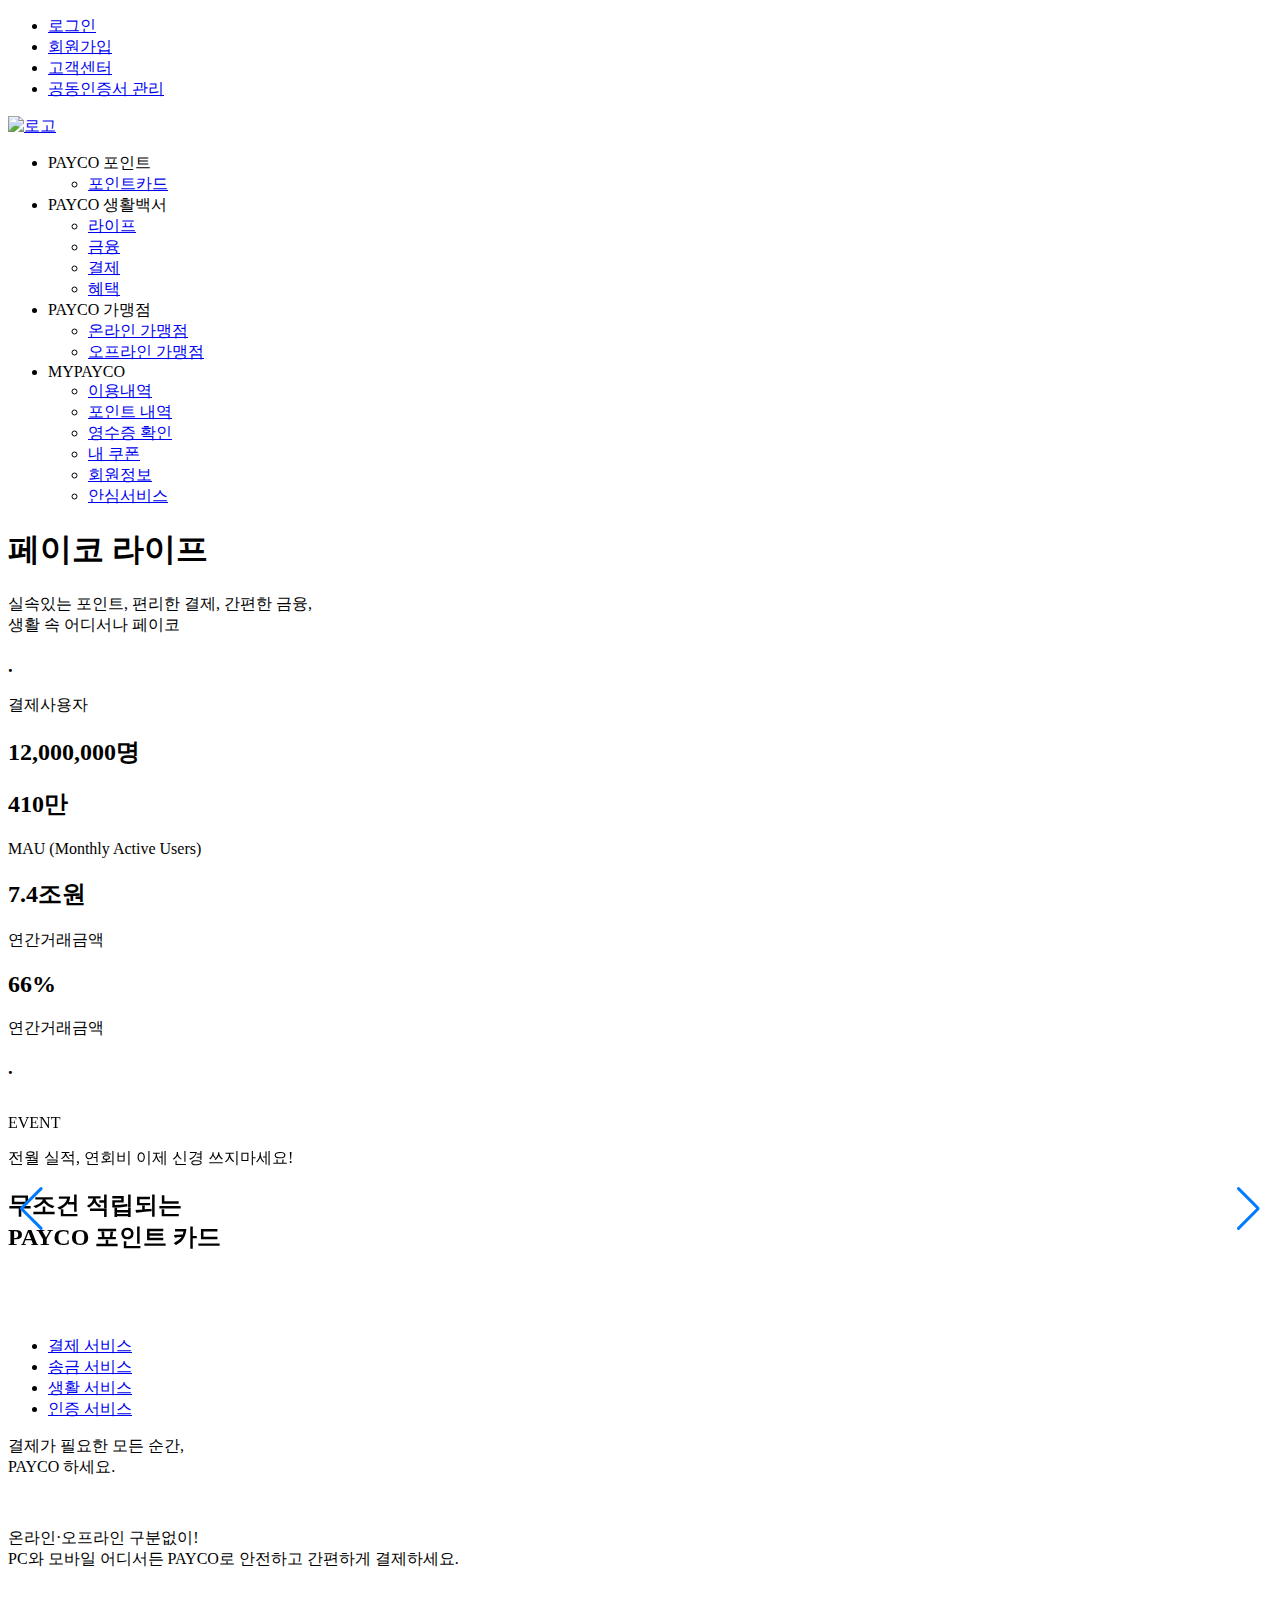
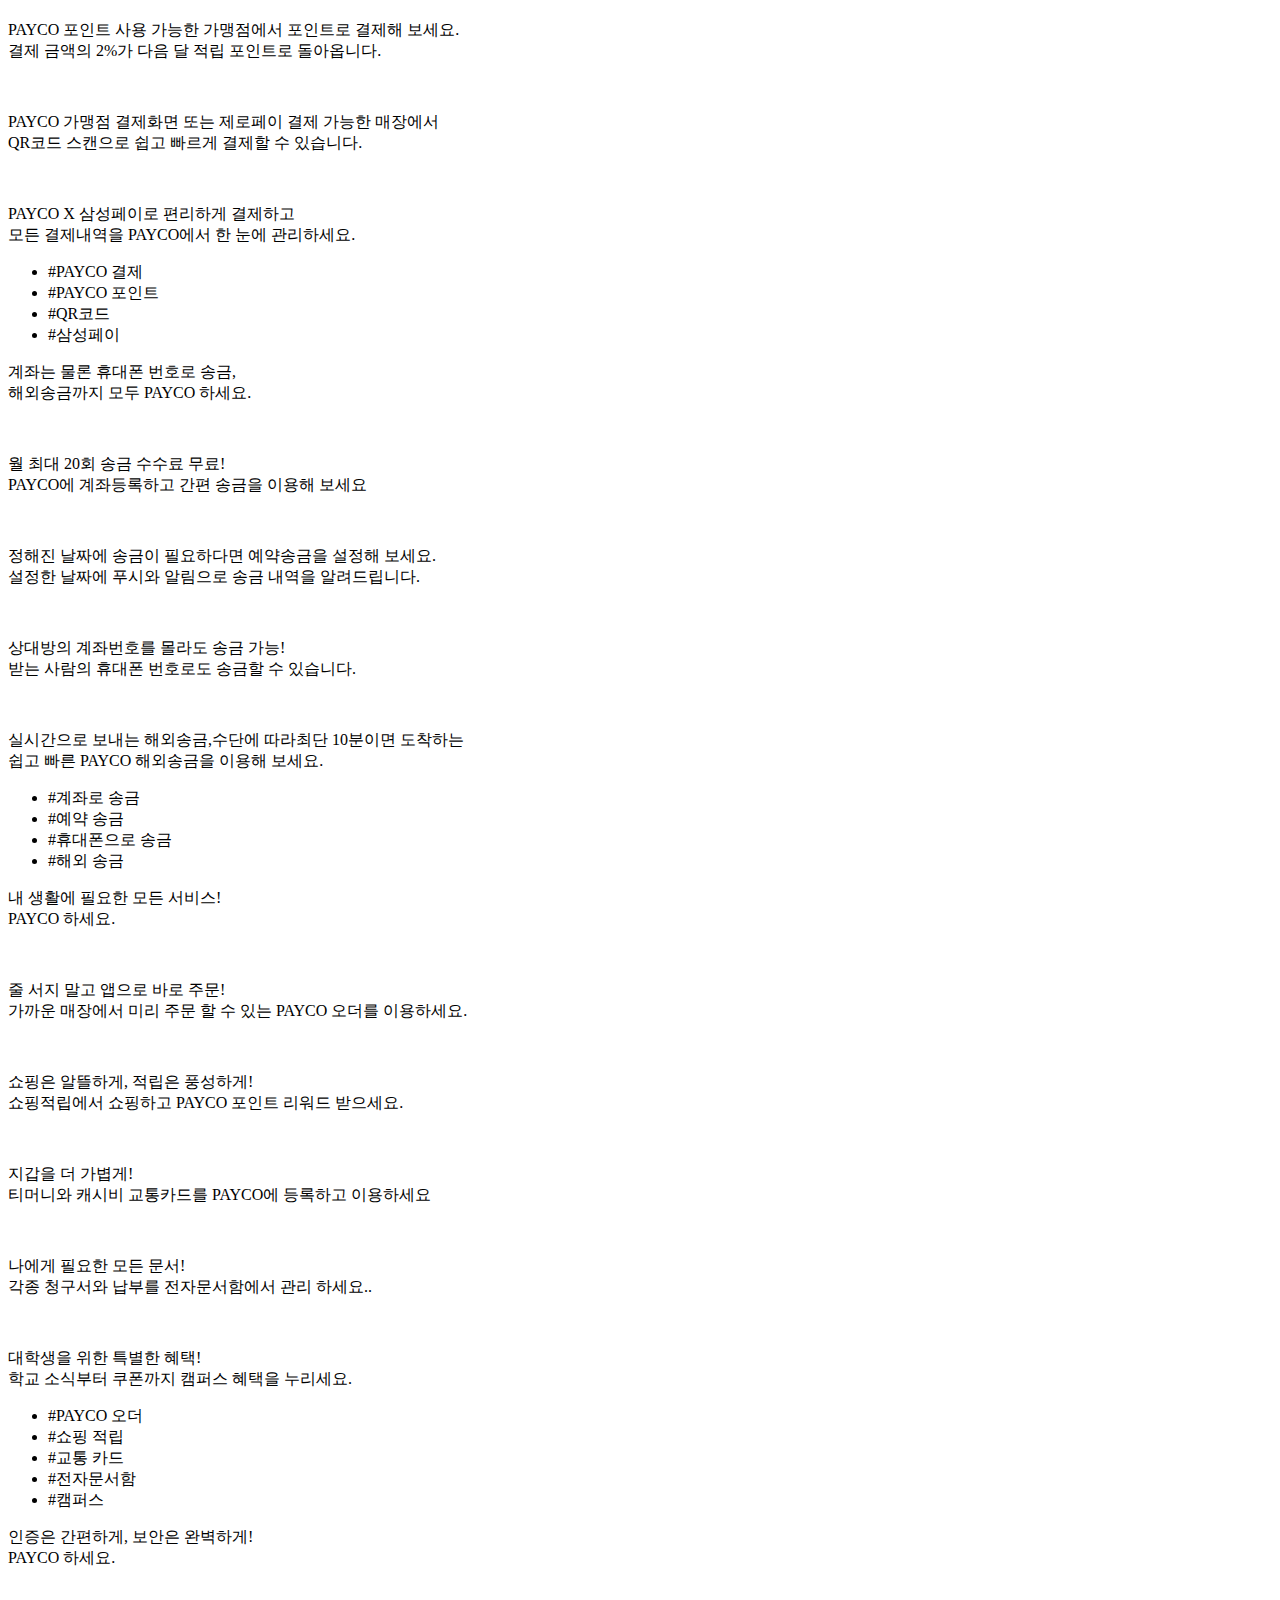
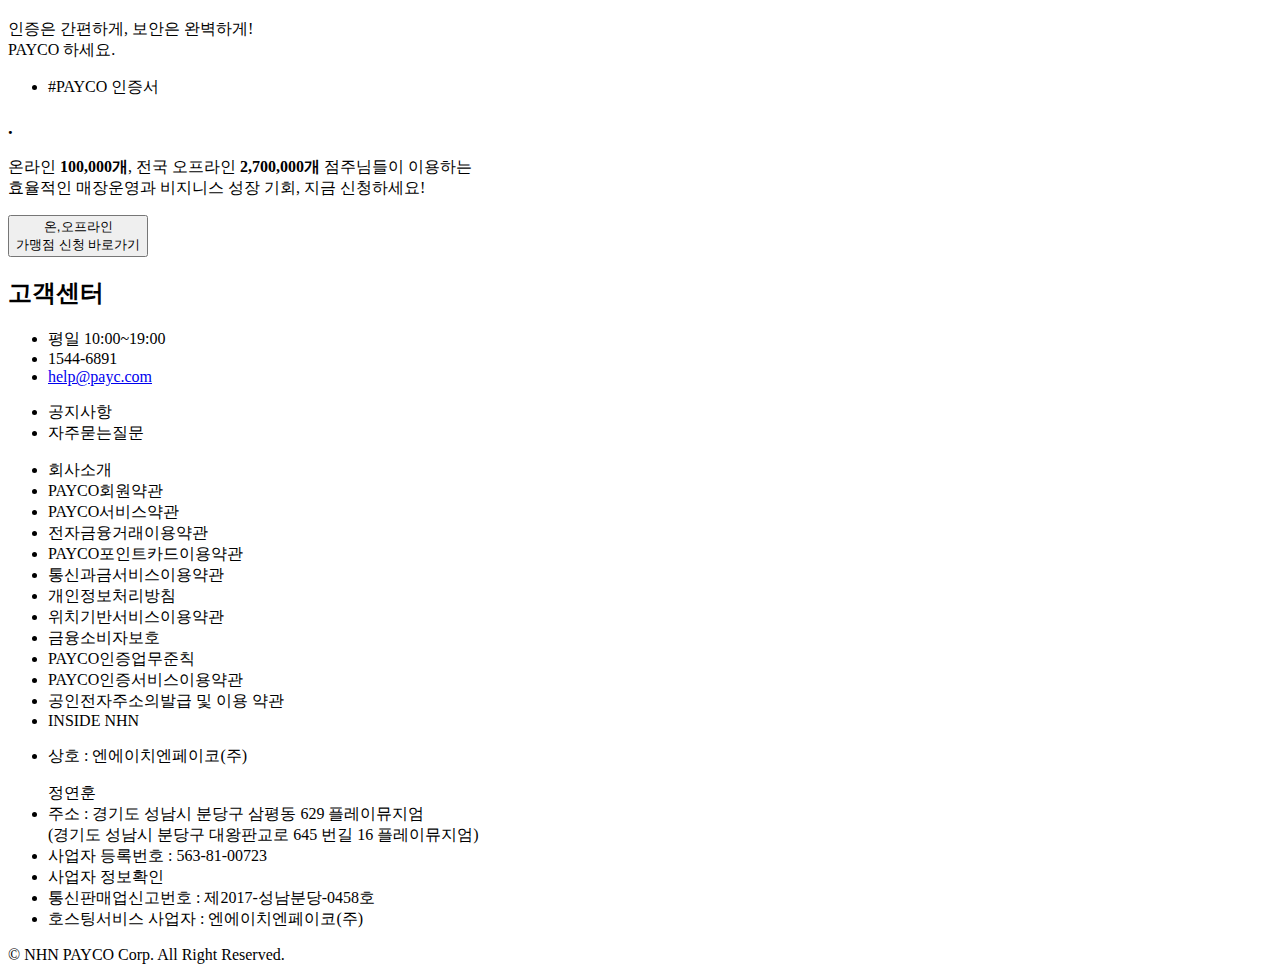
==== index.html @ c2a8f5f1 "연결 링크 추가" ====
<!DOCTYPE html>
<html lang="ko">

<head>
    <meta charset="UTF-8">
    <meta http-equiv="X-UA-Compatible" content="IE=edge">
    <meta name="viewport" content="width=device-width, initial-scale=1.0">
    <title>payco</title>
    <link rel="stylesheet" href="https://cdn.jsdelivr.net/npm/swiper@9/swiper-bundle.min.css">
    <link rel="stylesheet" type="text/css" href="/ex/css/payco.css">
    <link rel="stylesheet" media="all and (max-width: 1200px)" href="/ex/css/Tpacyco.css">
</head>

<body>
    <div class="wrap">
        <header>
            <div class="global_menu">
                <ul>
                    <li><a href="#">로그인</a></li>
                    <li><a href="#">회원가입</a></li>
                    <li><a href="#">고객센터</a></li>
                    <li><a href="#">공동인증서 관리</a></li>
                </ul>
            </div>
            <nav>
                <div class="logoinner">
                    <a href="https://yeon95.github.io/ex" class="logo">
                        <img src="/ex/images/로고.jpg" alt="로고">
                    </a>
                </div>
                <ul class="gnb">
                    <li class="gnb_menu">
                        <div class="title">PAYCO 포인트</div>
                        <ul class="snb">
                            <li><a href="https://yeon95.github.io/ex/sbpayco">포인트카드</a></li>
                        </ul>
                    </li>
                    <li class="gnb_menu">
                        <div class="title">PAYCO 생활백서</div>
                        <ul class="snb">
                            <li><a href="#">라이프</a></li>
                            <li><a href="#">금융</a></li>
                            <li><a href="#">결제</a></li>
                            <li><a href="#">혜택</a></li>                        
                        </ul>
                    </li>
                    <li class="gnb_menu">
                        <div class="title">PAYCO 가맹점</div>
                        <ul class="snb">
                            <li><a href="#">온라인 가맹점</a></li>
                            <li><a href="#">오프라인 가맹점</a></li>
                        </ul>
                    </li>
                    <li class="gnb_menu">
                        <div class="title">MYPAYCO</div>
                        <ul class="snb SSb-01">
                            <li><a href="#">이용내역</a></li>
                            <li><a href="#">포인트 내역</a></li>
                            <li><a href="#">영수증 확인</a></li>
                            <li><a href="#">내 쿠폰</a></li>
                            <li><a href="#">회원정보</a></li>
                            <li><a href="#">안심서비스</a></li>
                        </ul>
                    </li>
                </ul>
            </nav>
        </header>
    </div>
    <!-- 배너 -->
    <div class="inner">
        <section class="sec01">
            <div class="wrap">
                <div class="m_banner">
                    <h1>페이코 라이프</h1>
                    <p>실속있는 포인트, 편리한 결제, 간편한 금융,<br>
                        생활 속 어디서나 페이코</p>
                </div>
            </div>
        </section>
    </div>
    <!-- 배너 -->

    <!-- 연간 거래액 시작 -->
    <div class="inner">
        <section class="sec02">
            <h3 class="space_1">.</h3> <!-- 오류 삭제용/ 빈공간 -->
            <article class="m_txtbox">
                <div class="txtbox01">
                    <p>결제사용자</p>
                    <h2>12,000,000명</h2>
                </div>
            </article>
            <div class="s_txtbox">
                <article class="txtbox">
                    <div class="txtbox02">
                        <h2><span class="bold">410</span>만</h2>
                        <p class="sb_txt_b1">MAU <span class="xs_txt_b1">(Monthly Active Users)</span></p>
                    </div>
                </article>
                <article class="txtbox">
                    <div class="txtbox03">
                        <h2><span class="bold">7.4</span>조원</h2>
                        <p class="sb_txt_b1">연간거래금액</p>
                    </div>
                </article>
                <article class="txtbox">
                    <div class="txtbox04">
                        <h2><span class="bold">66</span>%</h2>
                        <p class="sb_txt_b1">연간거래금액</p>
                    </div>
                </article>
            </div>
        </section>
    </div>
    <!-- 연간 거래액 끝 -->

    <!-- 슬라이드영역 시작 -->
    <div class="inner">
        <section class="sec03">
            <h3 class="space_1">.</h3> <!-- 오류 삭제용/ 빈공간 -->
            <div class="swiper mySwiper">
                <div class="swiper-wrapper" id="m_swiper">
                    <div class="swiper-slide slide01">
                        <div class="imginner"></div>
                        <div class="txtinner">
                            <p class="event_bt1">EVENT</p>
                            <p class="event_txt1">전월 실적, 연회비 이제 신경 쓰지마세요!</p>
                            <h2 class="event_txt2">무조건 적립되는<br>PAYCO 포인트 카드</h2>
                        </div>
                    </div>
                    <div class="swiper-slide slide02">
                        <div class="imginner02"></div>
                        <div class="txtinner02">
                            <p class="event_bt1">EVENT</p>
                            <p class="event_txt1">월 한도 1만원 이내 적립<br>
                                월한도 초과시 기본적립(온라인 1%, 오프라인0.5%)</p>
                            <h2 class="event_txt2">PAYCO 이달의 브랜드</h2>
                            <p class="event_txt3">PAYCO 포인트로 결제하면<br>
                                이달의 브랜드에서 최대 10%적립</p>
                        </div>
                    </div>
                </div>
                <div class="swiper-button-next"></div>
                <div class="swiper-button-prev"></div>
                <div class="swiper-pagination"></div>
            </div>
        </section>
    </div>
    <!-- 슬라이드영역 끝 -->

    <!-- 폴더 컨텐츠 시작 -->
    <div class="inner">
        <div class="sec04">
            <div class="tab-btn">
                <ul class="btn">
                    <li data-alt="tab1" class="active"><a href="#">결제 서비스</a></li>
                    <li data-alt="tab2"><a href="#">송금 서비스</a></li>
                    <li data-alt="tab3"><a href="#">생활 서비스</a></li>
                    <li data-alt="tab4"><a href="#">인증 서비스</a></li>
                </ul>
            </div>
            <div class="tabs">
                <div id="tab1" class="tab_con active">
                    <p class="htxt">결제가 필요한 모든 순간,<br>
                        PAYCO 하세요.</p>
                    <div class="sub_tab">
                        <div id="sub_tab1" class="sub_con active">
                            <img src="/ex/m_payco/결제.gif" alt="">
                            <p class="t_stxt">온라인·오프라인 구분없이!<br>
                                PC와 모바일 어디서든 PAYCO로 안전하고 간편하게 결제하세요.</p>
                        </div>
                        <div id="sub_tab2" class="sub_con">
                            <img src="/ex/m_payco/payco포인트.gif" alt="">
                            <p class="t_stxt">PAYCO 포인트 사용 가능한 가맹점에서 포인트로 결제해 보세요.<br>
                                결제 금액의 2%가 다음 달 적립 포인트로 돌아옵니다.</p>
                        </div>
                        <div id="sub_tab3" class="sub_con">
                            <img src="/ex/m_payco/qr.jpg" alt="">
                            <p class="t_stxt">PAYCO 가맹점 결제화면 또는 제로페이 결제 가능한 매장에서<br>
                                QR코드 스캔으로 쉽고 빠르게 결제할 수 있습니다.</p>
                        </div>
                        <div id="sub_tab4" class="sub_con">
                            <img src="/ex/m_payco/삼페.jpg" alt="">
                            <p class="t_stxt">PAYCO X 삼성페이로 편리하게 결제하고<br>
                                모든 결제내역을 PAYCO에서 한 눈에 관리하세요.</p>
                        </div>
                        <ul class="sub_btn">
                            <li data-txt="sub_tab1" class="active">#PAYCO 결제</li>
                            <li data-txt="sub_tab2" >#PAYCO 포인트</li>
                            <li data-txt="sub_tab3" >#QR코드</li>
                            <li data-txt="sub_tab4" >#삼성페이</li>
                        </ul>   
                    </div>
                </div>
                <div id="tab2" class="tab_con">
                    <p class="htxt">계좌는 물론 휴대폰 번호로 송금,<br>
                        해외송금까지 모두 PAYCO 하세요.</p>
                        <div class="sub_tab">
                            <div id="sub_tab5" class="sub_con active">
                                <img src="/ex/m_payco/계좌송금.gif" alt="">
                                <p class="t_stxt">월 최대 20회 송금 수수료 무료!<br>
                                    PAYCO에 계좌등록하고 간편 송금을 이용해 보세요</p>
                            </div>
                            <div id="sub_tab6" class="sub_con">
                                <img src="/ex/m_payco/예약.jpg" alt="">
                                <p class="t_stxt">정해진 날짜에 송금이 필요하다면 예약송금을 설정해 보세요.<br>
                                    설정한 날짜에 푸시와 알림으로 송금 내역을 알려드립니다.</p>
                            </div>
                            <div id="sub_tab7" class="sub_con">
                                <img src="/ex/m_payco/휴대폰.jpg" alt="">
                                <p class="t_stxt">상대방의 계좌번호를 몰라도 송금 가능!<br>
                                    받는 사람의 휴대폰 번호로도 송금할 수 있습니다.</p>
                            </div>
                            <div id="sub_tab8" class="sub_con">
                                <img src="/ex/m_payco/해외.jpg" alt="">
                                <p class="t_stxt">실시간으로 보내는 해외송금,수단에 따라최단 10분이면 도착하는<br>
                                    쉽고 빠른 PAYCO 해외송금을 이용해 보세요.</p>
                            </div>
                            <ul class="sub_btn">
                                <li data-txt="sub_tab5" class="active">#계좌로 송금</li>
                                <li data-txt="sub_tab6" >#예약 송금</li>
                                <li data-txt="sub_tab7" >#휴대폰으로 송금</li>
                                <li data-txt="sub_tab8" >#해외 송금</li>
                            </ul>   
                        </div>
                </div>
                <div id="tab3" class="tab_con">                
                    <p class="htxt">내 생활에 필요한 모든 서비스!<br>
                        PAYCO 하세요.</p>
                        <div class="sub_tab">
                            <div id="sub_tab9" class="sub_con active">
                                <img src="/ex/m_payco/페이코오더.gif" alt="">
                                <p class="t_stxt">줄 서지 말고 앱으로 바로 주문!<br>
                                    가까운 매장에서 미리 주문 할 수 있는 PAYCO 오더를 이용하세요.</p>
                            </div>
                            <div id="sub_tab10" class="sub_con">
                                <img src="/ex/m_payco/쇼핑적립.jpg" alt="">
                                <p class="t_stxt">쇼핑은 알뜰하게, 적립은 풍성하게!<br>
                                    쇼핑적립에서 쇼핑하고 PAYCO 포인트 리워드 받으세요.</p>
                            </div>
                            <div id="sub_tab11" class="sub_con">
                                <img src="/ex/m_payco/교통카드.jpg" alt="">
                                <p class="t_stxt">지갑을 더 가볍게!<br>
                                    티머니와 캐시비 교통카드를 PAYCO에 등록하고 이용하세요</p>
                            </div>
                            <div id="sub_tab12" class="sub_con">
                                <img src="/ex/m_payco/전자문서함.jpg" alt="">
                                <p class="t_stxt">나에게 필요한 모든 문서!<br>
                                    각종 청구서와 납부를 전자문서함에서 관리 하세요..</p>
                            </div>
                            <div id="sub_tab13" class="sub_con">
                                <img src="/ex/m_payco/캠퍼스.jpg" alt="">
                                <p class="t_stxt">대학생을 위한 특별한 혜택!<br>
                                    학교 소식부터 쿠폰까지 캠퍼스 혜택을 누리세요.</p>
                            </div>
                            <ul class="sub_btn">
                                <li data-txt="sub_tab9" class="active">#PAYCO 오더</li>
                                <li data-txt="sub_tab10" >#쇼핑 적립</li>
                                <li data-txt="sub_tab11" >#교통 카드</li>
                                <li data-txt="sub_tab12" >#전자문서함</li>
                                <li data-txt="sub_tab13" >#캠퍼스</li>
                            </ul>   
                        </div>
                </div>
                <div id="tab4" class="tab_con">
                    <p class="htxt">인증은 간편하게, 보안은 완벽하게!<br>
                        PAYCO 하세요.</p>
                        <div class="sub_tab">
                            <div id="sub_tab14" class="sub_con active">
                                <img src="/ex/m_payco/인증서.gif" alt="">
                                <p class="t_stxt">인증은 간편하게, 보안은 완벽하게!<br>
                                    PAYCO 하세요.</p>
                            </div>
                            <ul class="sub_btn">
                                <li data-txt="sub_tab14" class="active">#PAYCO 인증서</li>
                            </ul>
                        </div>
                </div>
            </div>
        </div>
    </div>

    <!-- 폴더 컨텐츠 끝 -->

    <!-- 가맹점 신청 시작 -->
    <div class="inner">
        <section class="sec05">
            <h3 class="space_1">.</h3> <!-- 오류 삭제용/ 빈공간 -->
            <div class="img_franchisee"></div>
            <p class="txt_franchisee">온라인 <strong>100,000개</strong>, 전국 오프라인 <strong>2,700,000개</strong> 점주님들이
                이용하는<br>효율적인 매장운영과 비지니스 성장 기회, 지금 신청하세요!</p>
            <button type="button" onclick="window.open('https://partner.payco.com/') ">온,오프라인 <br> 가맹점 신청 바로가기</button>
        </section>
    </div>
    <!-- 가맹점 신청 끝 -->

    
    <!-- 푸터시작 -->
    <div class="inner">
        <div class="footer">
            <div class="footer_inner">
                <div class="top_footer">
                    <h2 class="h_footer">고객센터</h2>
                    <div class="help_inner">
                        <ul class="help">
                            <li>평일 10:00~19:00</li>
                            <li>1544-6891</li>
                            <li><a href="mailto:help@payco.com">help@payc.com</a></li>
                        </ul>
                        <ul class="notice">
                            <li>공지사항</li>
                            <li>자주묻는질문</li>
                        </ul>
                    </div>
                </div>
                <div class="center_footer">
                    <ul class="info">
                        <li>회사소개</li>
                        <li>PAYCO회원약관</li>
                        <li>PAYCO서비스약관</li>
                        <li>전자금융거래이용약관</li>
                        <li>PAYCO포인트카드이용약관</li>
                        <li>통신과금서비스이용약관</li>
                        <li class="f_point">개인정보처리방침</li>
                        <li class="f_point">위치기반서비스이용약관</li>
                        <li>금융소비자보호</li>
                        <li>PAYCO인증업무준칙</li>
                        <li>PAYCO인증서비스이용약관</li>
                        <li>공인전자주소의발급 및 이용 약관</li>
                        <li>INSIDE NHN</li>
                    </ul>
                </div>
                <div class="bottom_footer">
                    <ul class="company">
                        <li>
                            <p class=corp_name>상호 : 엔에이치엔페이코(주)</p>
                            <span class=ceo>정연훈</span>
                        </li>
                        <li>주소 : 경기도 성남시 분당구 삼평동 629 플레이뮤지엄<br>
                            (경기도 성남시 분당구 대왕판교로 645 번길 16 플레이뮤지엄)</li>
                        <li>사업자 등록번호 : 563-81-00723</li>
                        <li>사업자 정보확인</li>
                        <li>통신판매업신고번호 : 제2017-성남분당-0458호</li>
                        <li>호스팅서비스 사업자 : 엔에이치엔페이코(주)</li>
                    </ul>
                </div>
                <div class="copyright">© NHN PAYCO Corp. All Right Reserved.</div>
            </div>

        </div>
    </div>

    <!-- 푸터끝 -->

    <!-- 스크립트 -->
    <script src="/ex/js/jquery.js"></script>
    <script src="https://cdn.jsdelivr.net/npm/swiper@9/swiper-bundle.min.js"></script>
    <script src="/ex/js/payco.js"></script>
</body>

</html>
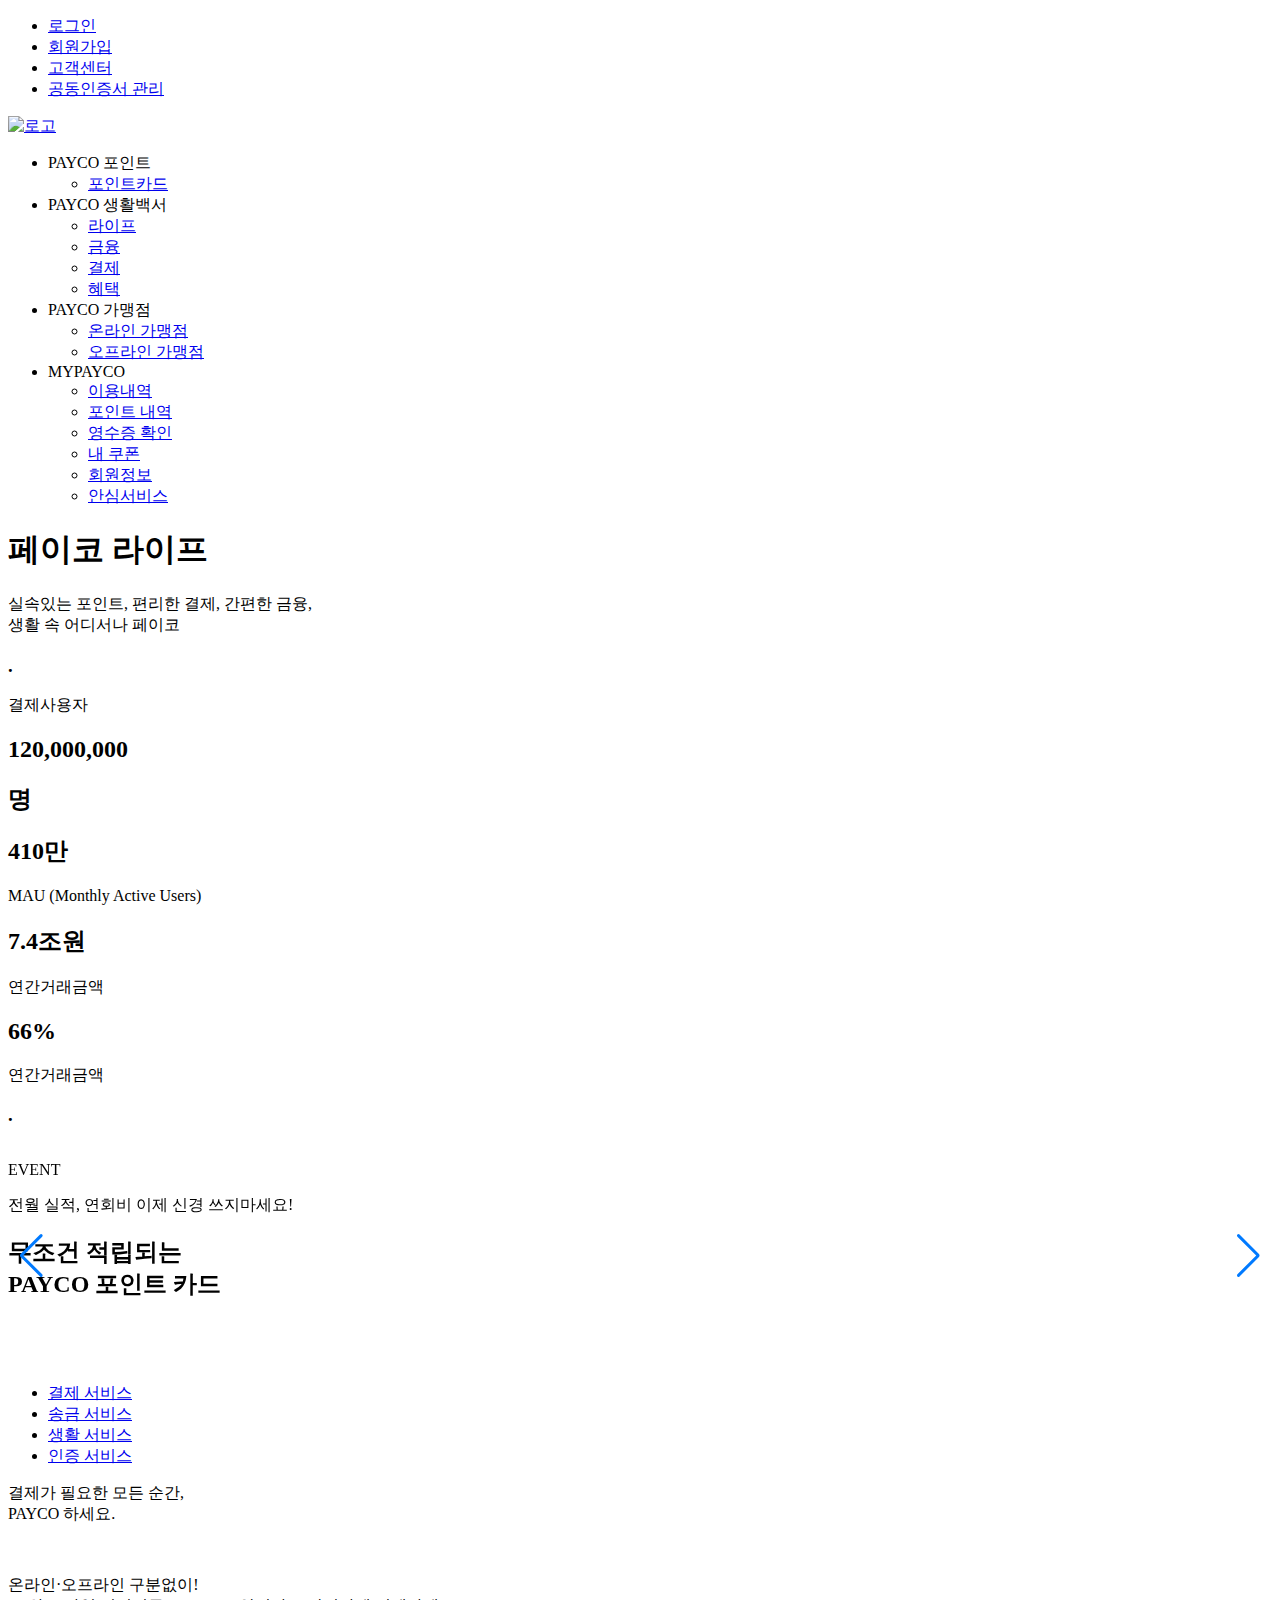
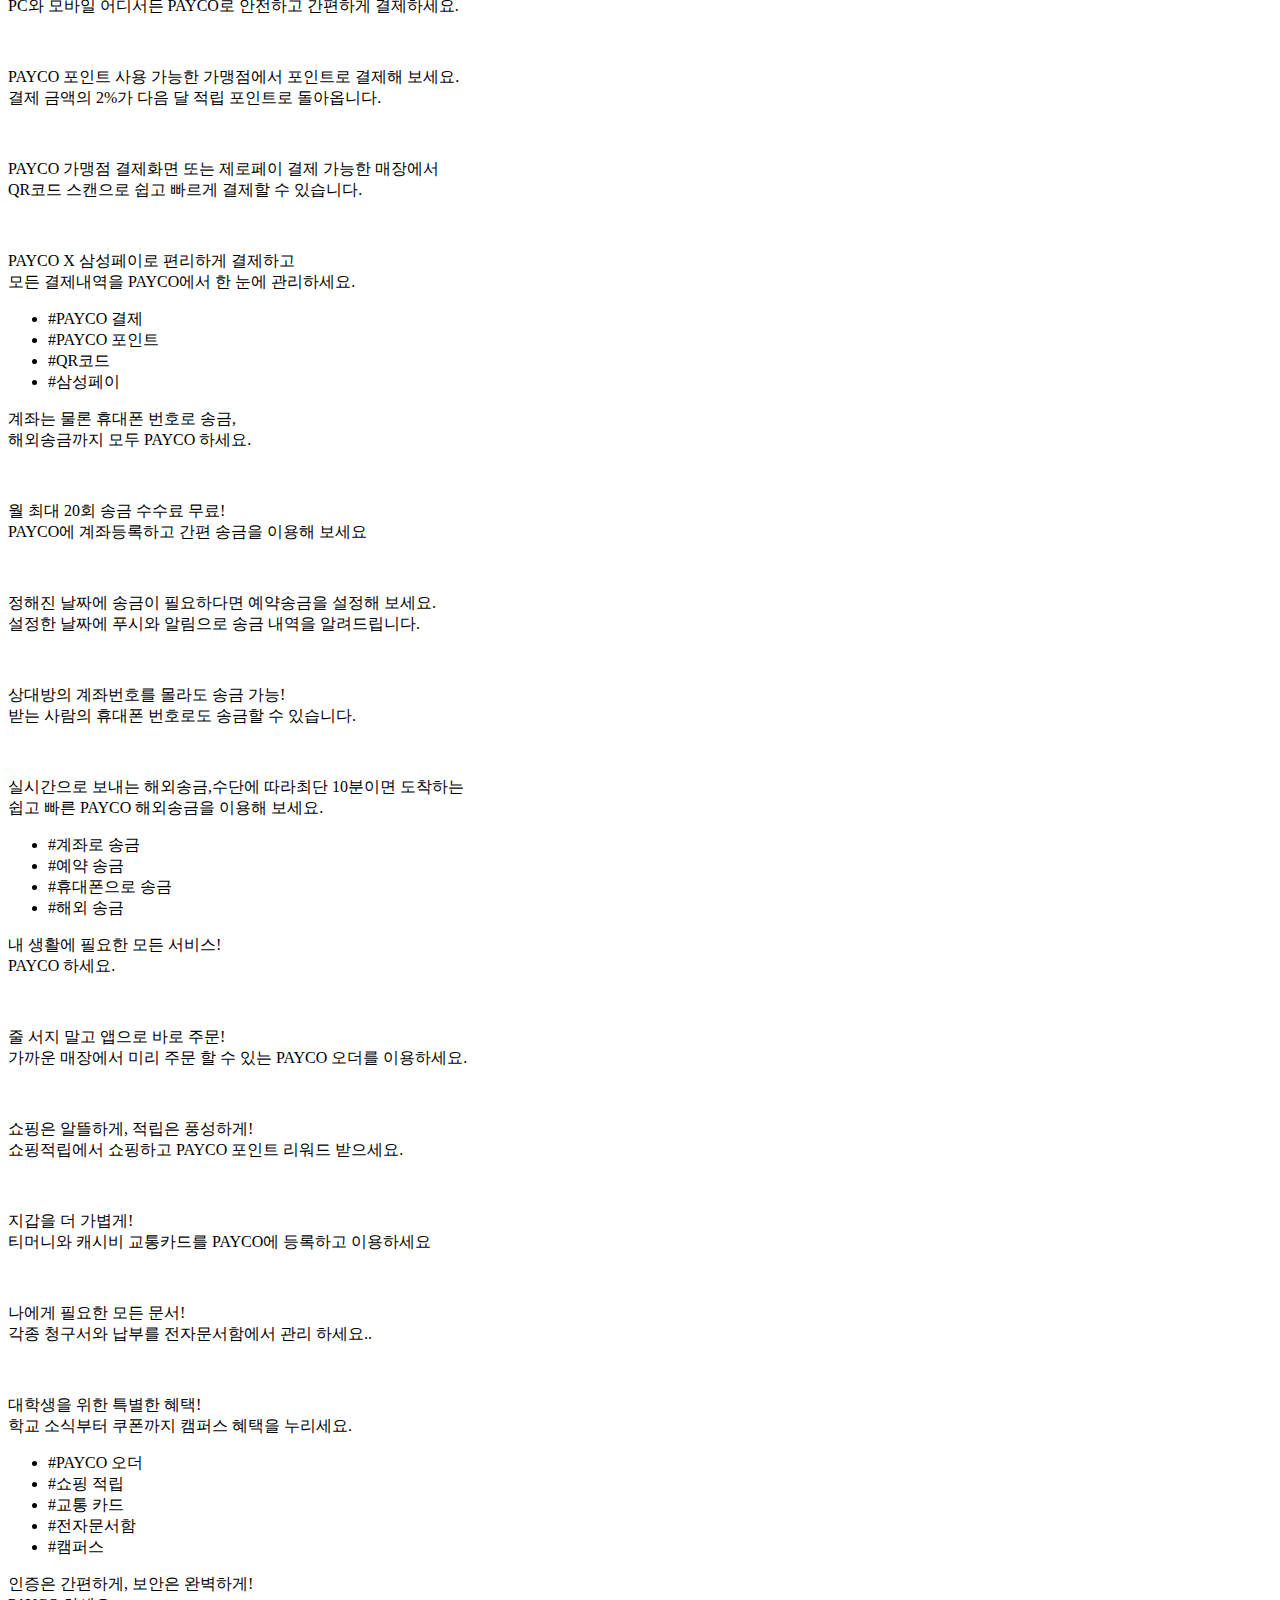
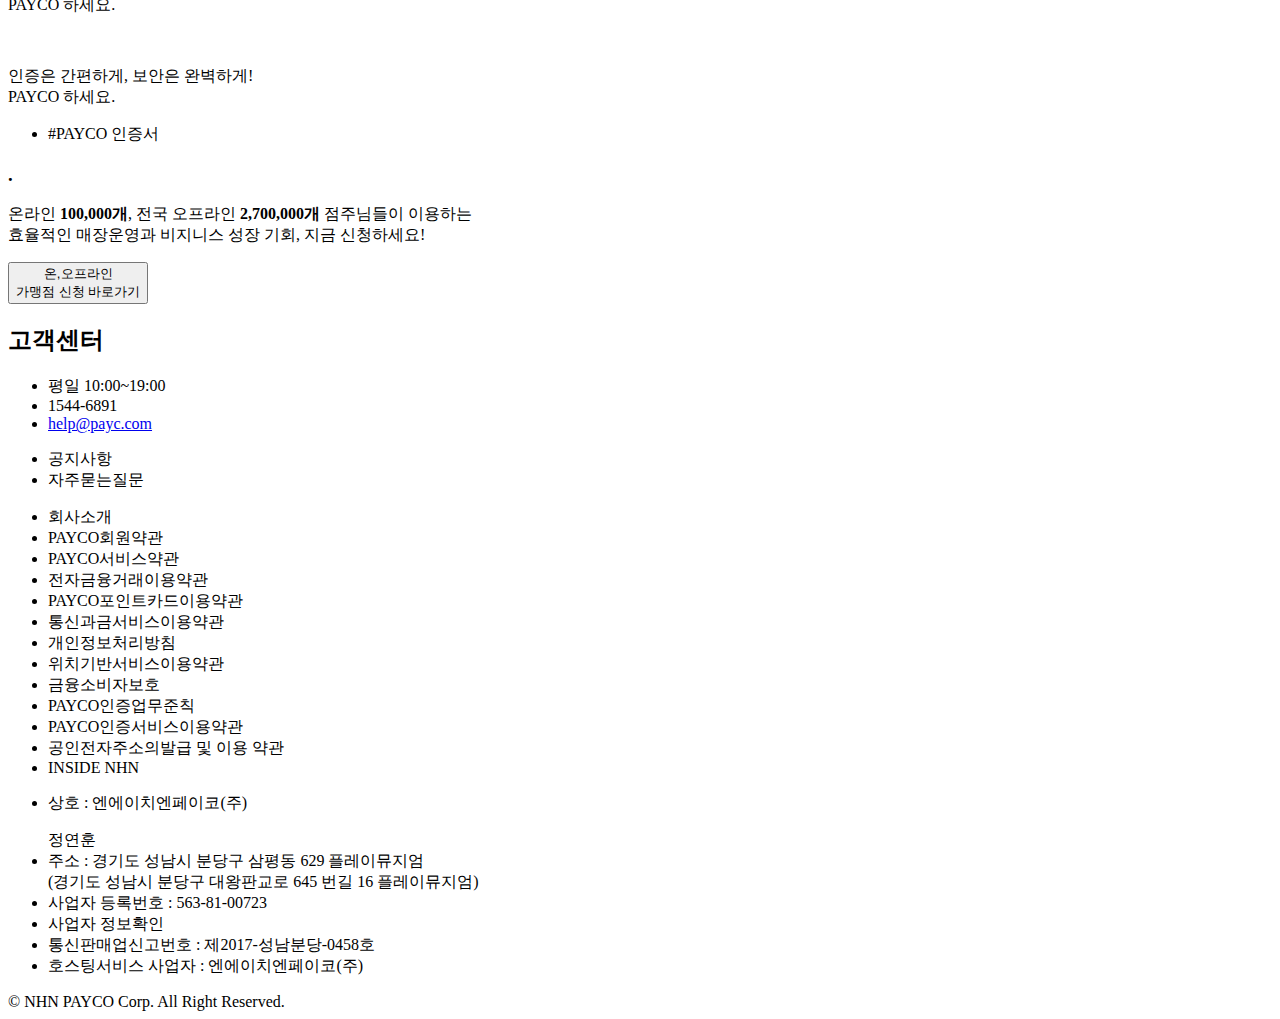
==== commit cfa8e842: "js추가" ====
--- a/index.html
+++ b/index.html
@@ -87,7 +87,10 @@
             <article class="m_txtbox">
                 <div class="txtbox01">
                     <p>결제사용자</p>
-                    <h2>12,000,000명</h2>
+                    <div class="countinner">
+                        <h2 class="count">120,000,000</h2>
+                        <h2>명</h2>
+                    </div>
                 </div>
             </article>
             <div class="s_txtbox">
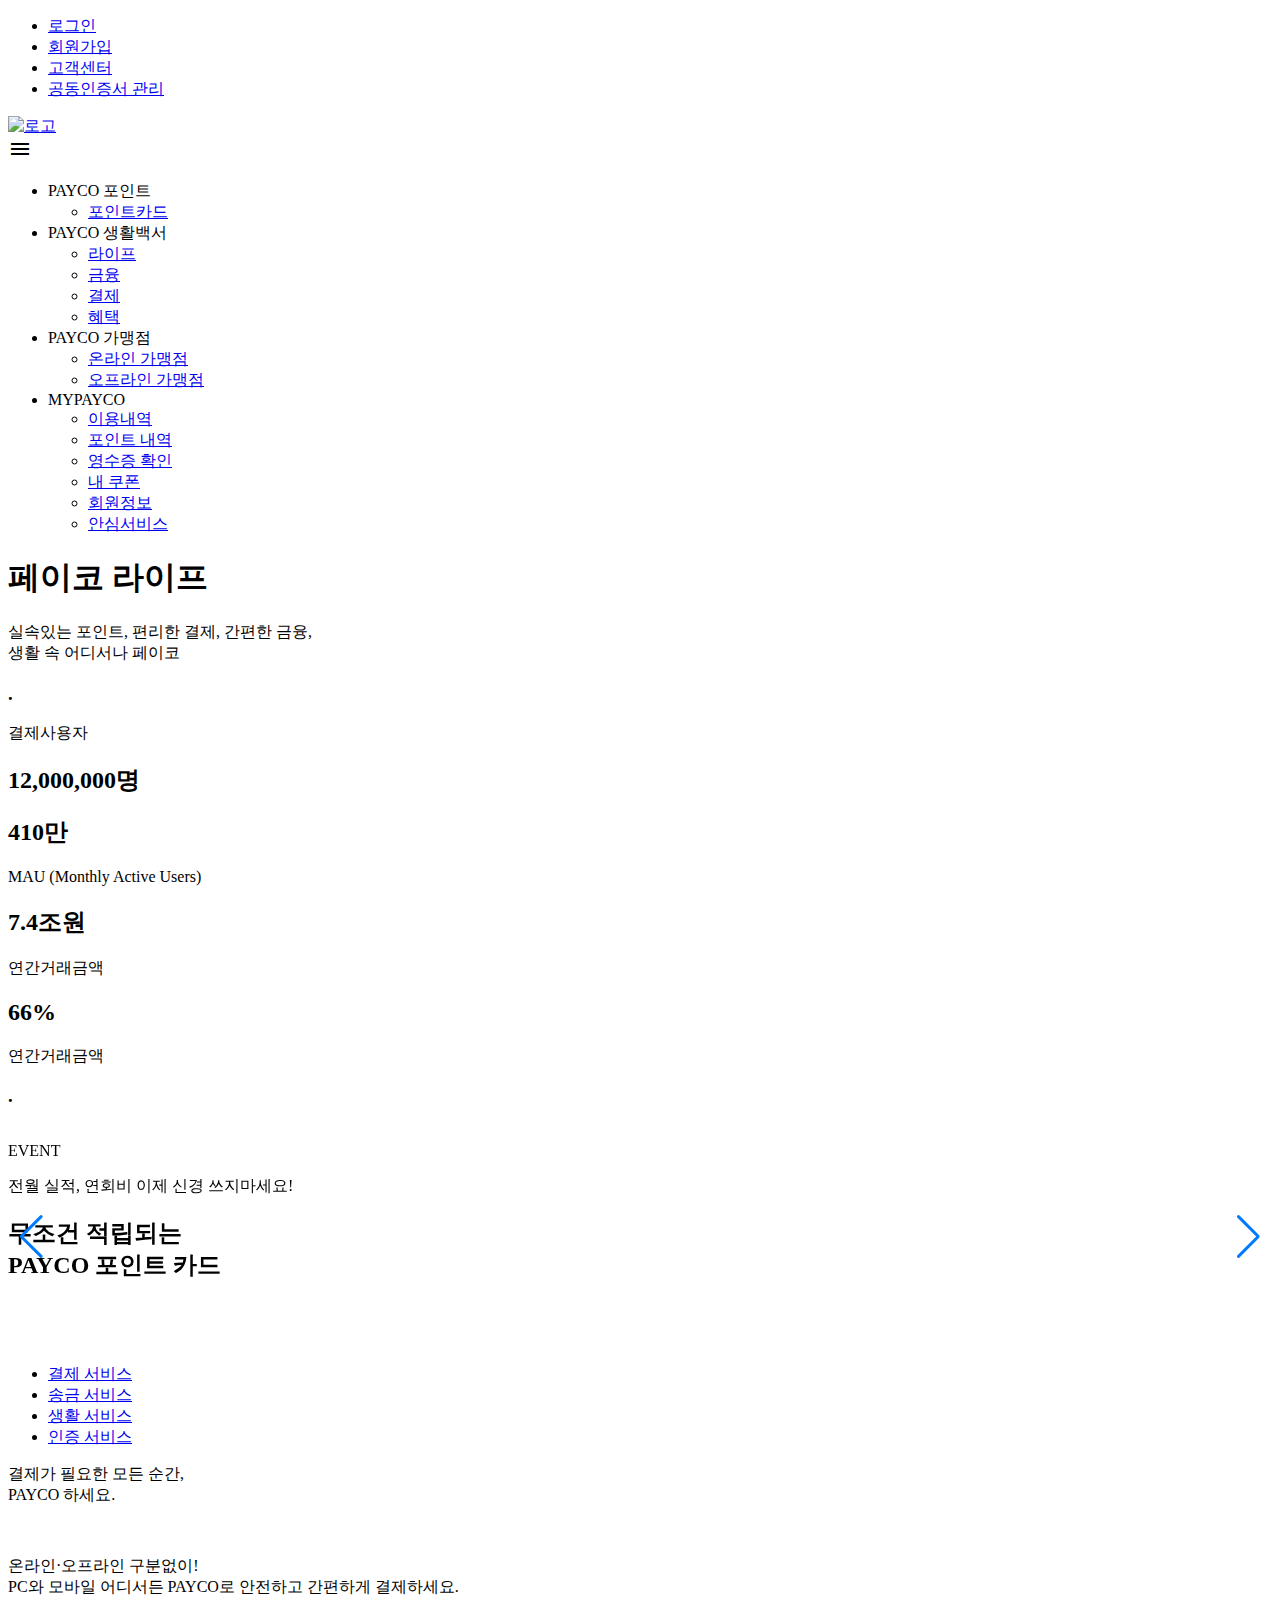
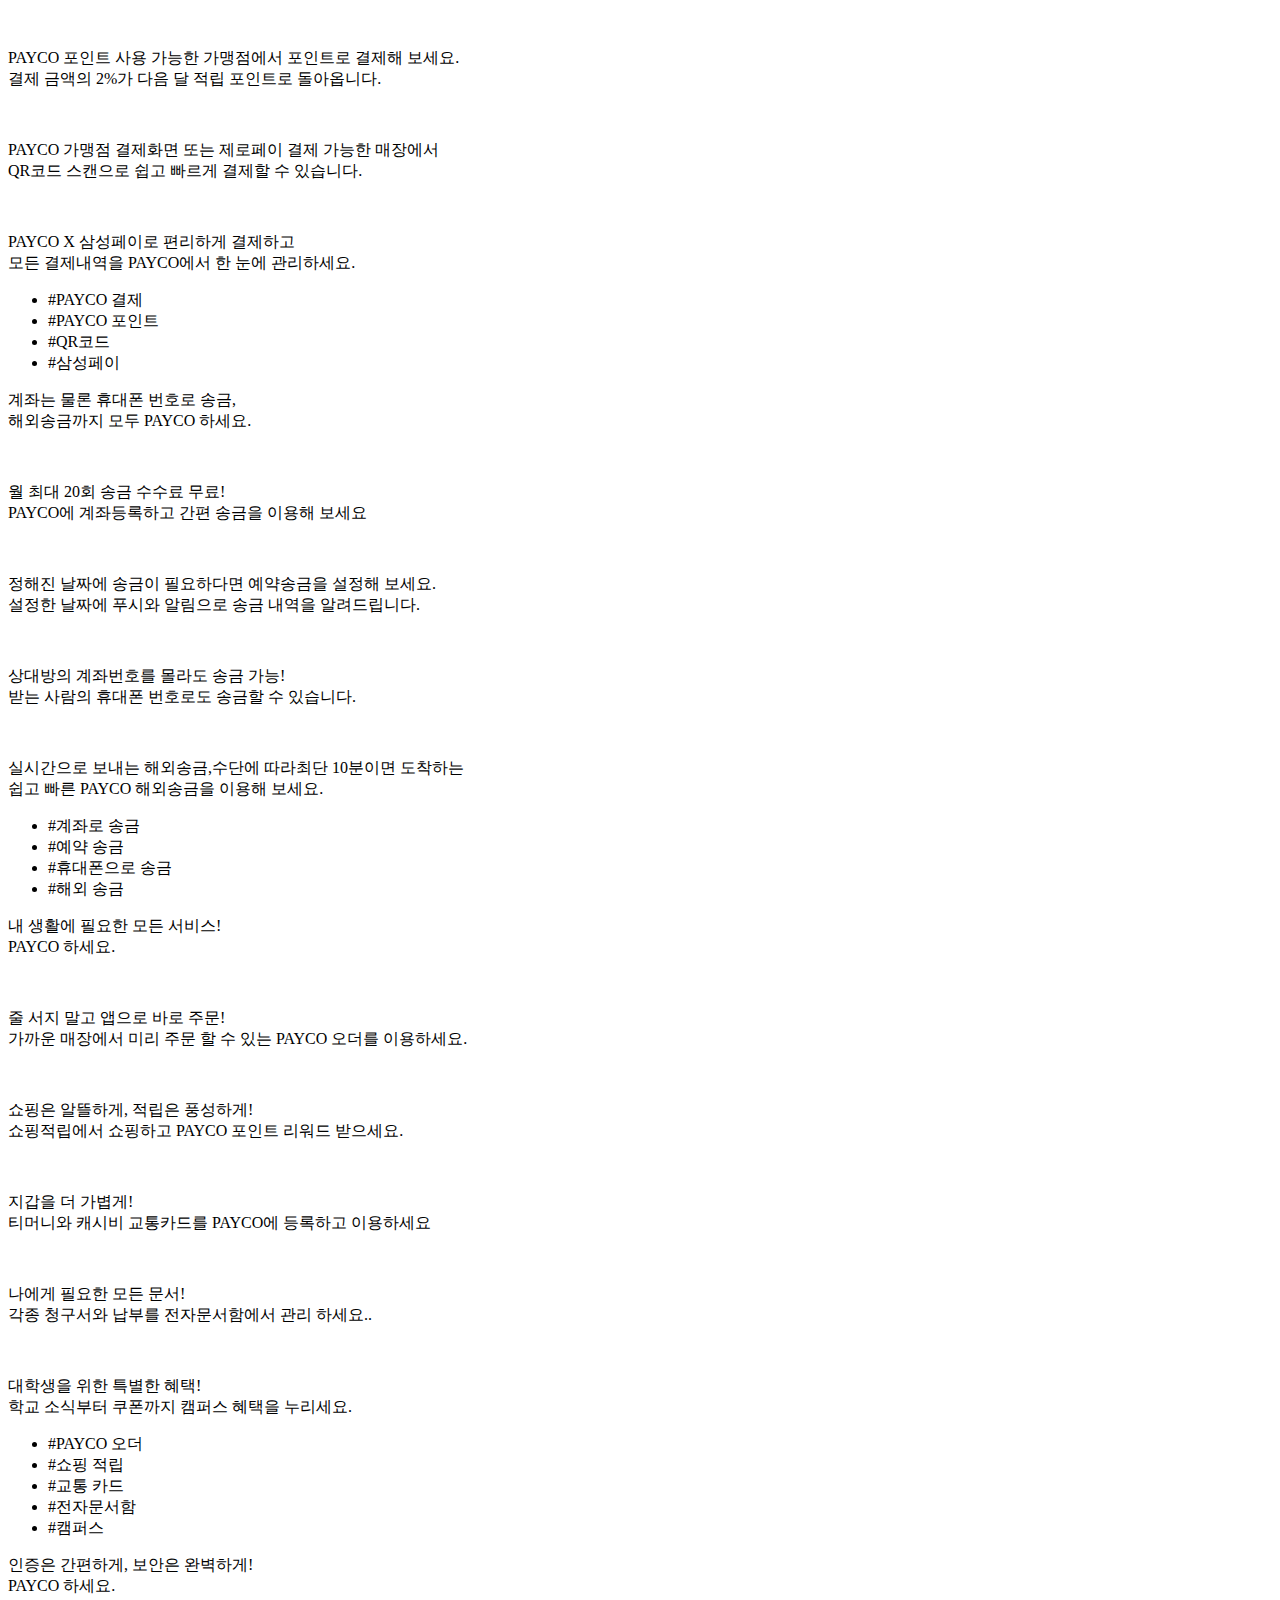
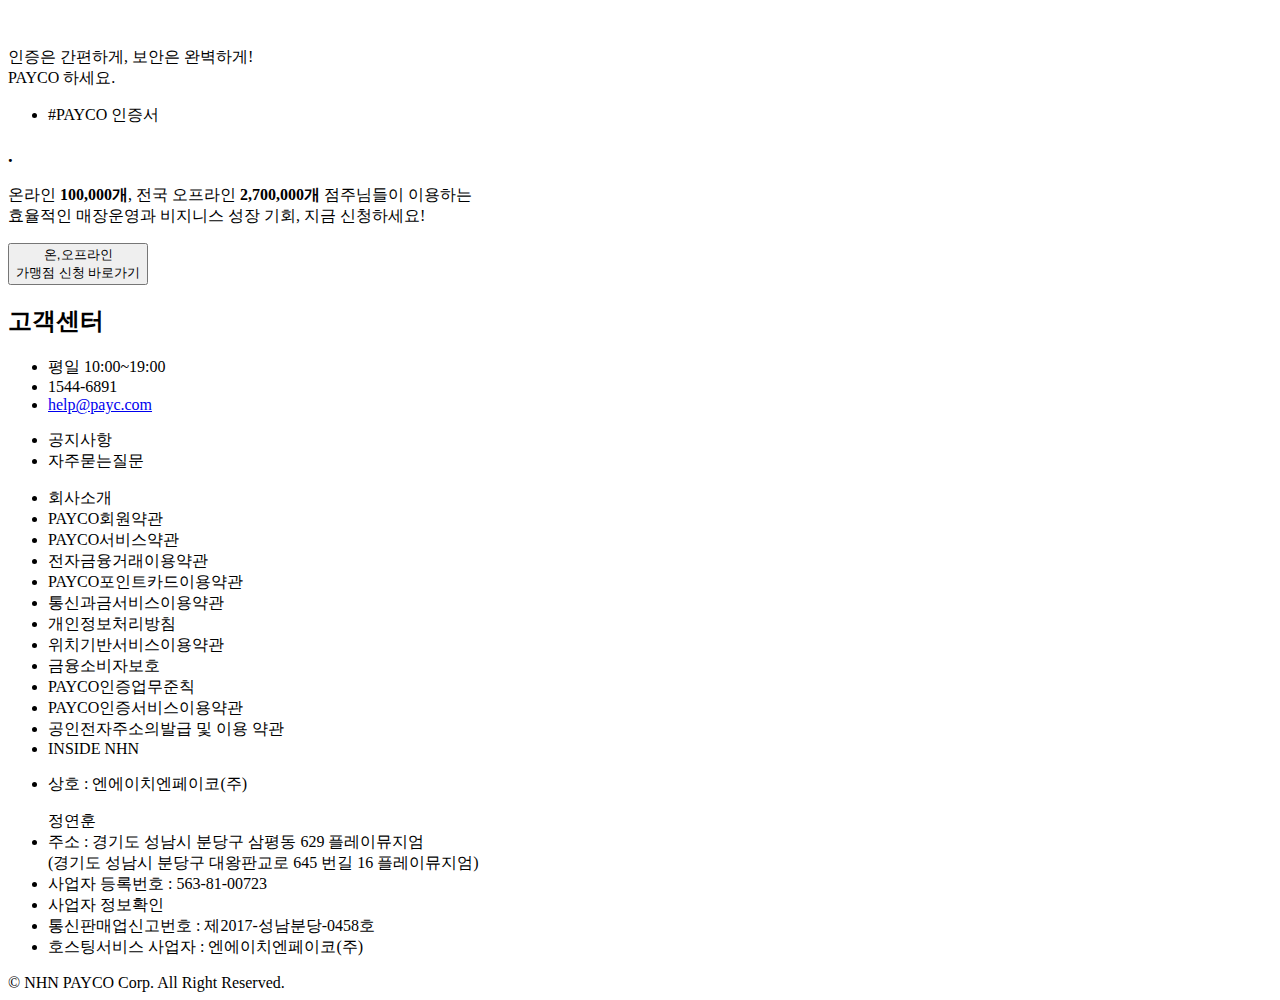
==== commit 56ee66c6: "햄버거추가/링크연결" ====
--- a/index.html
+++ b/index.html
@@ -6,9 +6,10 @@
     <meta http-equiv="X-UA-Compatible" content="IE=edge">
     <meta name="viewport" content="width=device-width, initial-scale=1.0">
     <title>payco</title>
+    <link rel="stylesheet" href="https://fonts.googleapis.com/css2?family=Material+Symbols+Outlined:opsz,wght,FILL,GRAD@40,200,0,0">
     <link rel="stylesheet" href="https://cdn.jsdelivr.net/npm/swiper@9/swiper-bundle.min.css">
     <link rel="stylesheet" type="text/css" href="/ex/css/payco.css">
-    <link rel="stylesheet" media="all and (max-width: 1200px)" href="/ex/css/Tpacyco.css">
+    <link rel="stylesheet" media="all and (max-width: 1024px)" href="/ex/css/Tpacyco.css">
 </head>
 
 <body>
@@ -23,10 +24,11 @@
                 </ul>
             </div>
             <nav>
-                <div class="logoinner">
-                    <a href="https://yeon95.github.io/ex" class="logo">
-                        <img src="/ex/images/로고.jpg" alt="로고">
-                    </a>
+                <div class="nv_class">
+                    <div class="logoinner">
+                        <a href="https://yeon95.github.io/ex" class="logo"><img src="/ex/icon/logo.png" alt="로고"></a>
+                    </div>
+                    <span class="material-symbols-outlined">menu</span>
                 </div>
                 <ul class="gnb">
                     <li class="gnb_menu">
@@ -87,10 +89,7 @@
             <article class="m_txtbox">
                 <div class="txtbox01">
                     <p>결제사용자</p>
-                    <div class="countinner">
-                        <h2 class="count">120,000,000</h2>
-                        <h2>명</h2>
-                    </div>
+                    <h2 class="count">12,000,000명</h2>
                 </div>
             </article>
             <div class="s_txtbox">
@@ -296,8 +295,6 @@
         </section>
     </div>
     <!-- 가맹점 신청 끝 -->
-
-    
     <!-- 푸터시작 -->
     <div class="inner">
         <div class="footer">
@@ -356,8 +353,9 @@
     <!-- 푸터끝 -->
 
     <!-- 스크립트 -->
+    <script src="https://code.jquery.com/jquery-3.6.3.min.js"></script>
+    <script src="https://cdn.jsdelivr.net/npm/swiper@9/swiper-bundle.min.js"></script>
     <script src="/ex/js/jquery.js"></script>
-    <script src="https://cdn.jsdelivr.net/npm/swiper@9/swiper-bundle.min.js"></script>
     <script src="/ex/js/payco.js"></script>
 </body>
 
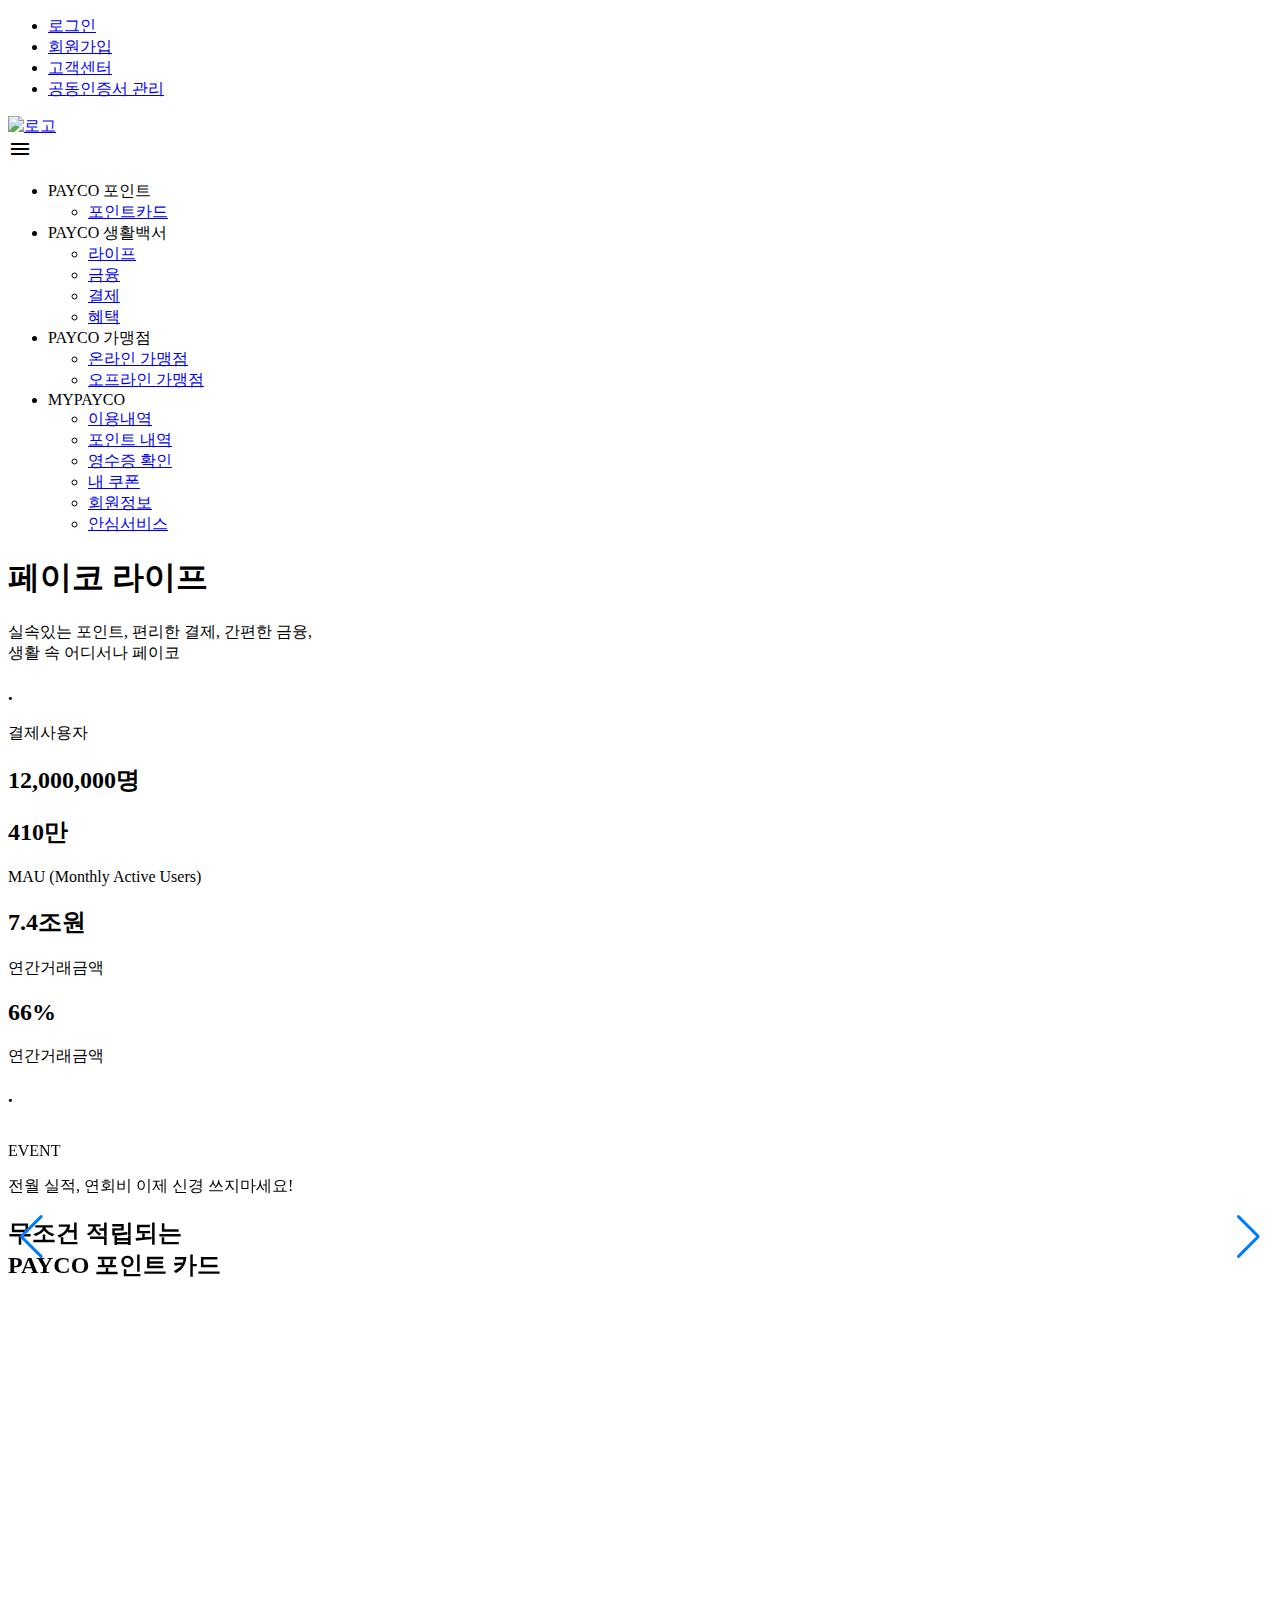
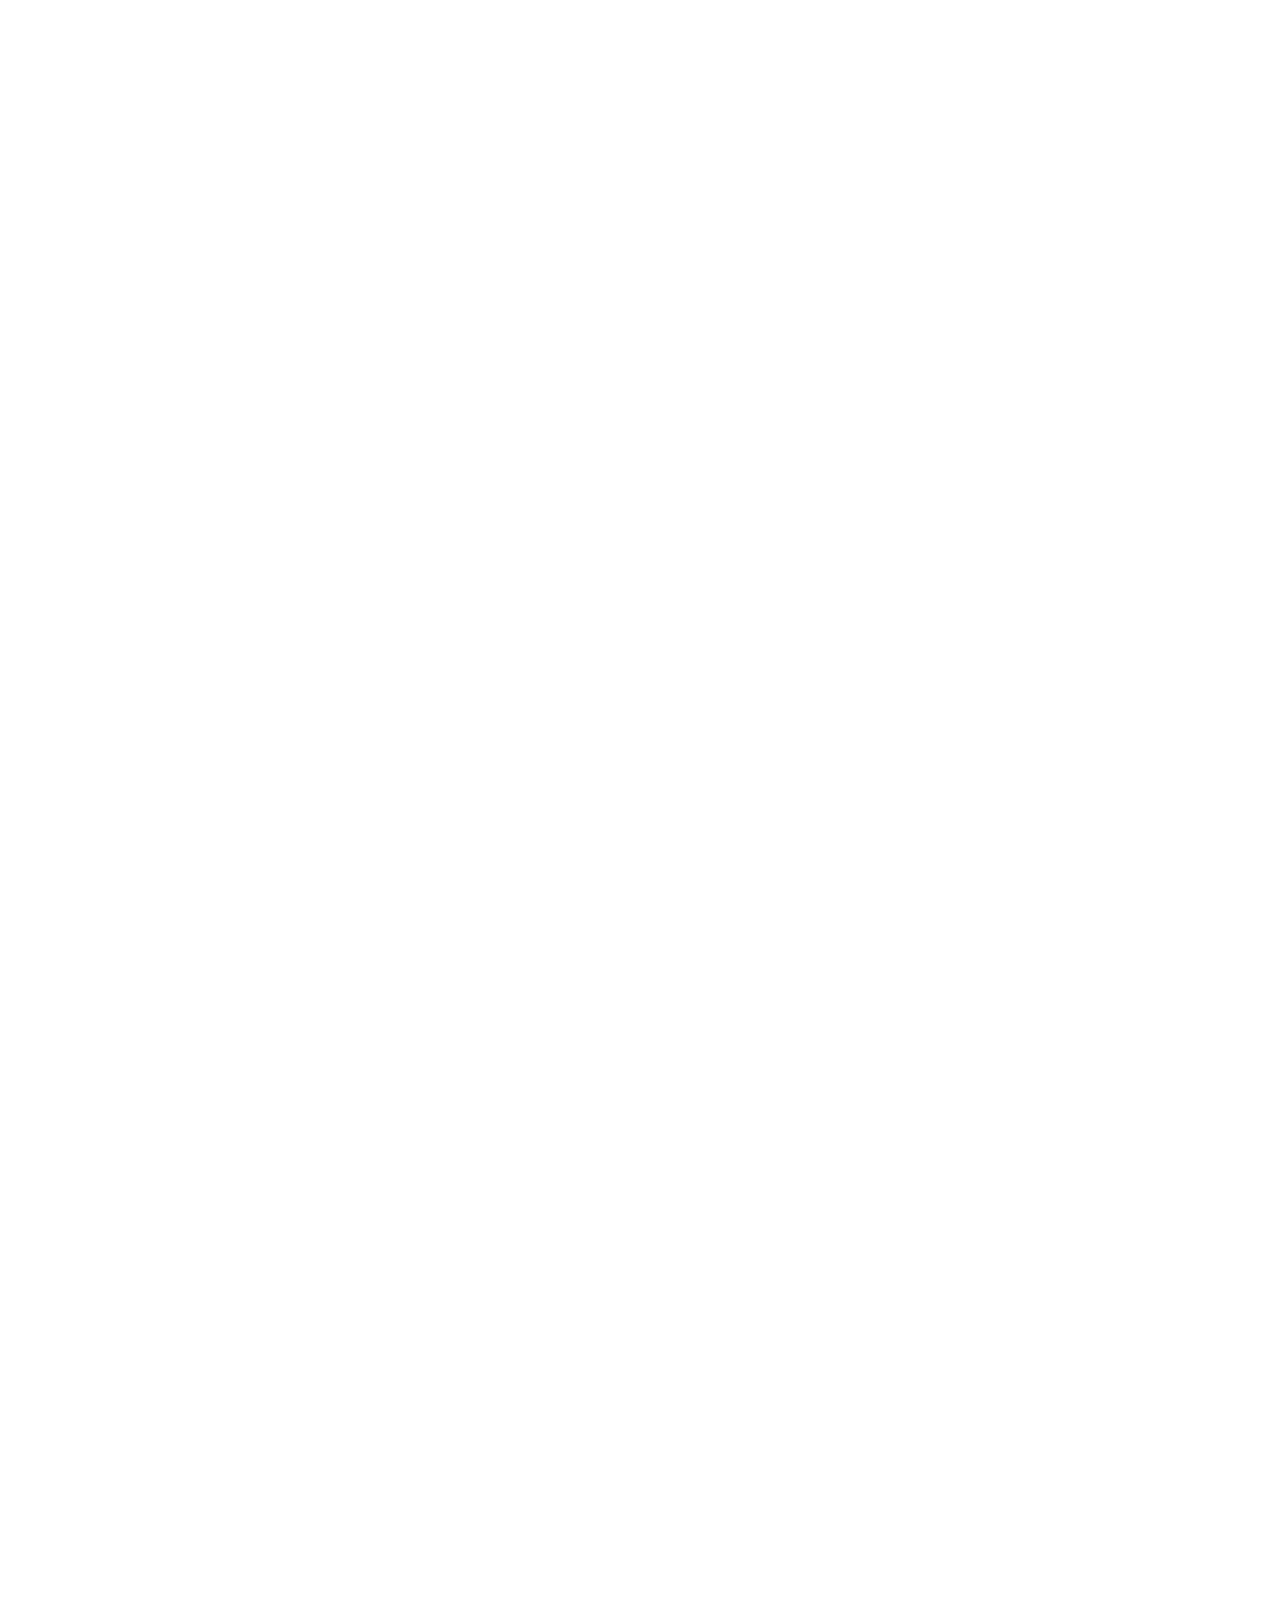
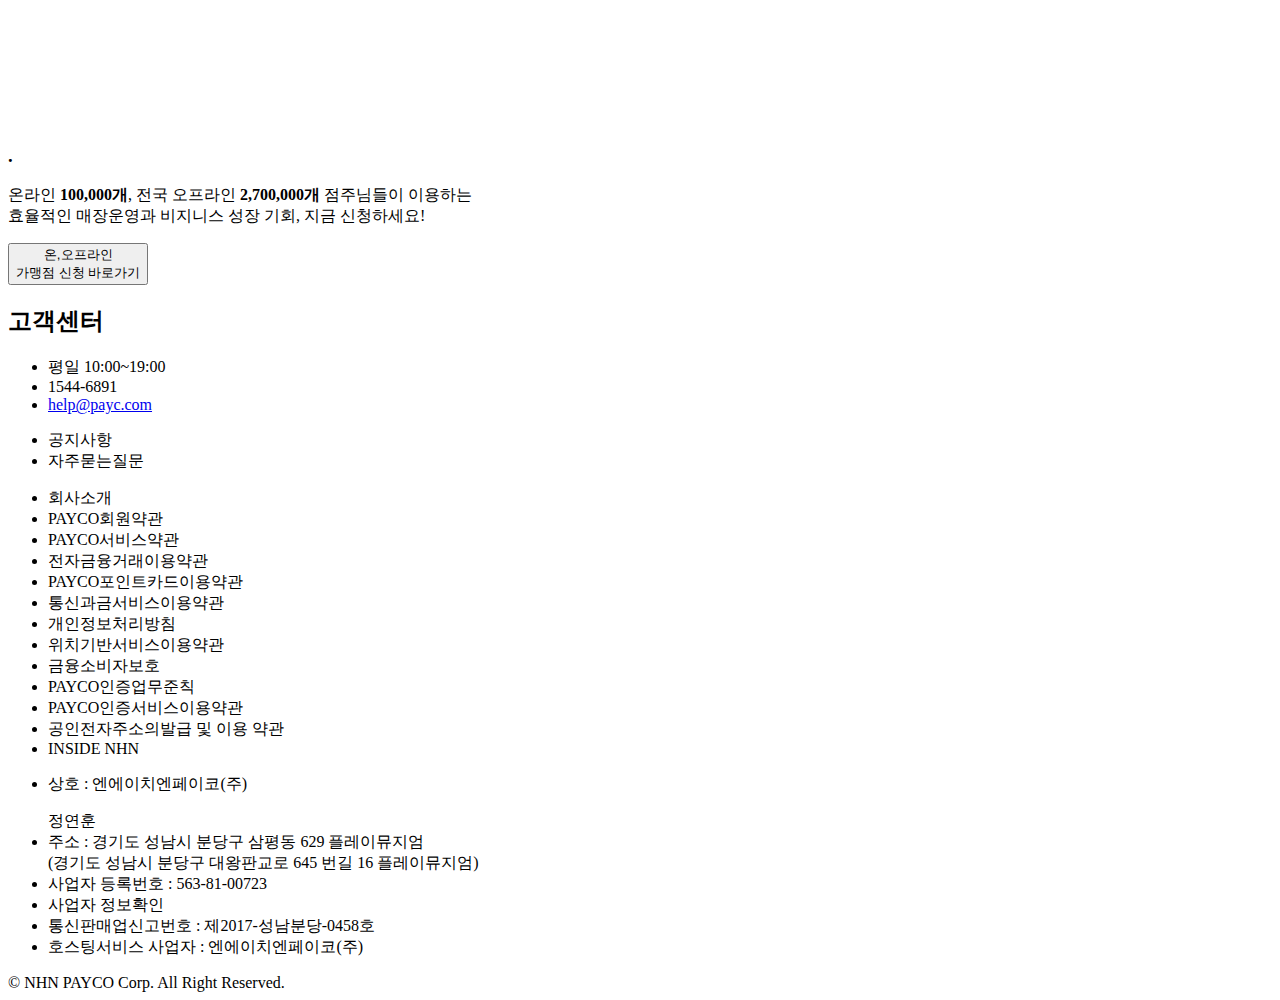
==== commit 590058b6: "aos" ====
--- a/index.html
+++ b/index.html
@@ -7,6 +7,7 @@
     <meta name="viewport" content="width=device-width, initial-scale=1.0">
     <title>payco</title>
     <link rel="stylesheet" href="https://fonts.googleapis.com/css2?family=Material+Symbols+Outlined:opsz,wght,FILL,GRAD@40,200,0,0">
+    <link rel="stylesheet" href="https://unpkg.com/aos@next/dist/aos.css">
     <link rel="stylesheet" href="https://cdn.jsdelivr.net/npm/swiper@9/swiper-bundle.min.css">
     <link rel="stylesheet" type="text/css" href="/ex/css/payco.css">
     <link rel="stylesheet" media="all and (max-width: 1024px)" href="/ex/css/Tpacyco.css">
@@ -152,7 +153,8 @@
 
     <!-- 폴더 컨텐츠 시작 -->
     <div class="inner">
-        <div class="sec04">
+        <div class="sec04" data-aos="fade-up"
+        data-aos-anchor-placement="center-bottom">
             <div class="tab-btn">
                 <ul class="btn">
                     <li data-alt="tab1" class="active"><a href="#">결제 서비스</a></li>
@@ -353,6 +355,10 @@
     <!-- 푸터끝 -->
 
     <!-- 스크립트 -->
+    <script src="https://unpkg.com/aos@next/dist/aos.js"></script>
+    <script>
+      AOS.init();
+    </script>
     <script src="https://code.jquery.com/jquery-3.6.3.min.js"></script>
     <script src="https://cdn.jsdelivr.net/npm/swiper@9/swiper-bundle.min.js"></script>
     <script src="/ex/js/jquery.js"></script>
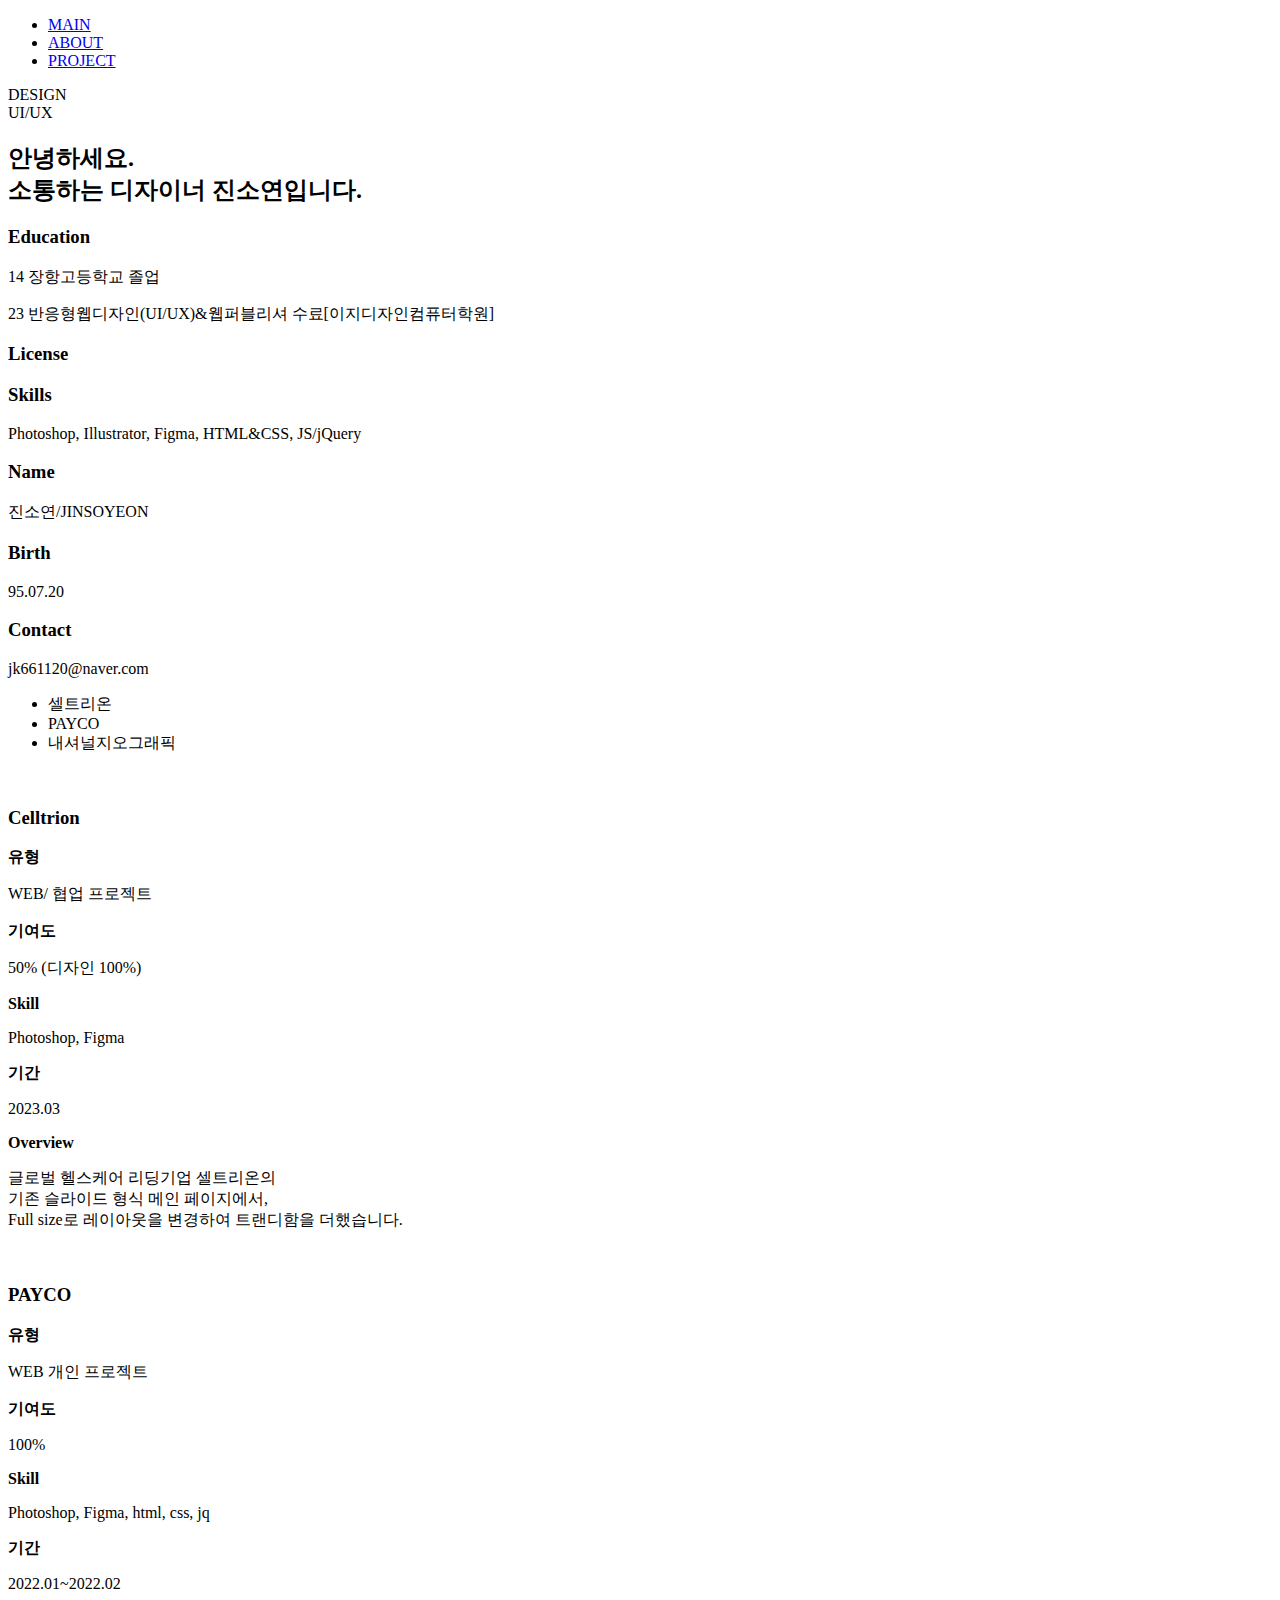
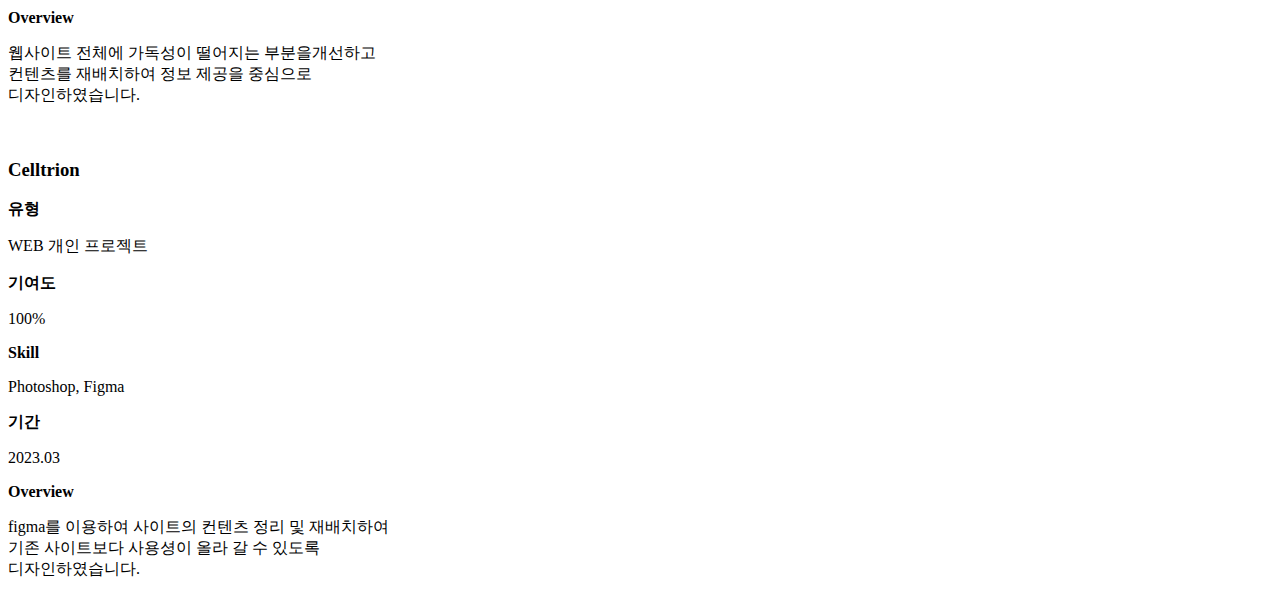
==== commit 91a787e9: "경로 수정" ====
--- a/index.html
+++ b/index.html
@@ -5,364 +5,148 @@
     <meta charset="UTF-8">
     <meta http-equiv="X-UA-Compatible" content="IE=edge">
     <meta name="viewport" content="width=device-width, initial-scale=1.0">
-    <title>payco</title>
-    <link rel="stylesheet" href="https://fonts.googleapis.com/css2?family=Material+Symbols+Outlined:opsz,wght,FILL,GRAD@40,200,0,0">
-    <link rel="stylesheet" href="https://unpkg.com/aos@next/dist/aos.css">
-    <link rel="stylesheet" href="https://cdn.jsdelivr.net/npm/swiper@9/swiper-bundle.min.css">
-    <link rel="stylesheet" type="text/css" href="/ex/css/payco.css">
-    <link rel="stylesheet" media="all and (max-width: 1024px)" href="/ex/css/Tpacyco.css">
+    <link rel="stylesheet" href="/ex/css/index.css">
+    <title>portfolio</title>
 </head>
 
 <body>
     <div class="wrap">
-        <header>
-            <div class="global_menu">
-                <ul>
-                    <li><a href="#">로그인</a></li>
-                    <li><a href="#">회원가입</a></li>
-                    <li><a href="#">고객센터</a></li>
-                    <li><a href="#">공동인증서 관리</a></li>
-                </ul>
-            </div>
-            <nav>
-                <div class="nv_class">
-                    <div class="logoinner">
-                        <a href="https://yeon95.github.io/ex" class="logo"><img src="/ex/icon/logo.png" alt="로고"></a>
-                    </div>
-                    <span class="material-symbols-outlined">menu</span>
-                </div>
-                <ul class="gnb">
-                    <li class="gnb_menu">
-                        <div class="title">PAYCO 포인트</div>
-                        <ul class="snb">
-                            <li><a href="https://yeon95.github.io/ex/sbpayco">포인트카드</a></li>
-                        </ul>
-                    </li>
-                    <li class="gnb_menu">
-                        <div class="title">PAYCO 생활백서</div>
-                        <ul class="snb">
-                            <li><a href="#">라이프</a></li>
-                            <li><a href="#">금융</a></li>
-                            <li><a href="#">결제</a></li>
-                            <li><a href="#">혜택</a></li>                        
-                        </ul>
-                    </li>
-                    <li class="gnb_menu">
-                        <div class="title">PAYCO 가맹점</div>
-                        <ul class="snb">
-                            <li><a href="#">온라인 가맹점</a></li>
-                            <li><a href="#">오프라인 가맹점</a></li>
-                        </ul>
-                    </li>
-                    <li class="gnb_menu">
-                        <div class="title">MYPAYCO</div>
-                        <ul class="snb SSb-01">
-                            <li><a href="#">이용내역</a></li>
-                            <li><a href="#">포인트 내역</a></li>
-                            <li><a href="#">영수증 확인</a></li>
-                            <li><a href="#">내 쿠폰</a></li>
-                            <li><a href="#">회원정보</a></li>
-                            <li><a href="#">안심서비스</a></li>
-                        </ul>
-                    </li>
-                </ul>
-            </nav>
-        </header>
-    </div>
-    <!-- 배너 -->
-    <div class="inner">
-        <section class="sec01">
-            <div class="wrap">
-                <div class="m_banner">
-                    <h1>페이코 라이프</h1>
-                    <p>실속있는 포인트, 편리한 결제, 간편한 금융,<br>
-                        생활 속 어디서나 페이코</p>
+        <div class="menu">
+            <ul class="btn">
+                <li data-alt="tab1" class="active"><a href="#">MAIN</a></li>
+                <li data-alt="tab2"><a href="#">ABOUT</a></li>
+                <li data-alt="tab3"><a href="#">PROJECT</a></li>
+            </ul>
+        </div>
+        <div class="tabs">
+            <div id="tab1" class="tab_con active">
+                <div class="tab1inner">
+                    <div class="mainBT">DESIGN</div>
+                    <div class="mainBT">UI/UX</div>
                 </div>
             </div>
-        </section>
-    </div>
-    <!-- 배너 -->
-
-    <!-- 연간 거래액 시작 -->
-    <div class="inner">
-        <section class="sec02">
-            <h3 class="space_1">.</h3> <!-- 오류 삭제용/ 빈공간 -->
-            <article class="m_txtbox">
-                <div class="txtbox01">
-                    <p>결제사용자</p>
-                    <h2 class="count">12,000,000명</h2>
-                </div>
-            </article>
-            <div class="s_txtbox">
-                <article class="txtbox">
-                    <div class="txtbox02">
-                        <h2><span class="bold">410</span>만</h2>
-                        <p class="sb_txt_b1">MAU <span class="xs_txt_b1">(Monthly Active Users)</span></p>
-                    </div>
-                </article>
-                <article class="txtbox">
-                    <div class="txtbox03">
-                        <h2><span class="bold">7.4</span>조원</h2>
-                        <p class="sb_txt_b1">연간거래금액</p>
-                    </div>
-                </article>
-                <article class="txtbox">
-                    <div class="txtbox04">
-                        <h2><span class="bold">66</span>%</h2>
-                        <p class="sb_txt_b1">연간거래금액</p>
-                    </div>
-                </article>
-            </div>
-        </section>
-    </div>
-    <!-- 연간 거래액 끝 -->
-
-    <!-- 슬라이드영역 시작 -->
-    <div class="inner">
-        <section class="sec03">
-            <h3 class="space_1">.</h3> <!-- 오류 삭제용/ 빈공간 -->
-            <div class="swiper mySwiper">
-                <div class="swiper-wrapper" id="m_swiper">
-                    <div class="swiper-slide slide01">
-                        <div class="imginner"></div>
-                        <div class="txtinner">
-                            <p class="event_bt1">EVENT</p>
-                            <p class="event_txt1">전월 실적, 연회비 이제 신경 쓰지마세요!</p>
-                            <h2 class="event_txt2">무조건 적립되는<br>PAYCO 포인트 카드</h2>
+            <div id="tab2" class="tab_con">
+                <div class="tab2_inner">
+                    <h2>안녕하세요.<br>
+                        소통하는 디자이너 진소연입니다.</h2>
+                    <div class="t_inner">
+                        <div class="textBox">
+                            <h3>Education</h3>
+                            <p>14 장항고등학교 졸업</p>
+                            <p>23 반응형웹디자인(UI/UX)&웹퍼블리셔 수료[이지디자인컴퓨터학원]</p>
                         </div>
-                    </div>
-                    <div class="swiper-slide slide02">
-                        <div class="imginner02"></div>
-                        <div class="txtinner02">
-                            <p class="event_bt1">EVENT</p>
-                            <p class="event_txt1">월 한도 1만원 이내 적립<br>
-                                월한도 초과시 기본적립(온라인 1%, 오프라인0.5%)</p>
-                            <h2 class="event_txt2">PAYCO 이달의 브랜드</h2>
-                            <p class="event_txt3">PAYCO 포인트로 결제하면<br>
-                                이달의 브랜드에서 최대 10%적립</p>
+                        <div class="textBox">
+                            <h3>License</h3>
+                            <p></p>
+                        </div>
+                        <div class="textBox">
+                            <h3>Skills</h3>
+                            <p>Photoshop, Illustrator, Figma, HTML&CSS, JS/jQuery</p>
+                        </div>
+                        <div class="textBox">
+                            <h3>Name</h3>
+                            <p>진소연/JINSOYEON</p>
+                        </div>
+                        <div class="textBox">
+                            <h3>Birth</h3>
+                            <p>95.07.20</p>
+                        </div>
+                        <div class="textBox">
+                            <h3>Contact</h3>
+                            <p>jk661120@naver.com</p>
                         </div>
                     </div>
                 </div>
-                <div class="swiper-button-next"></div>
-                <div class="swiper-button-prev"></div>
-                <div class="swiper-pagination"></div>
             </div>
-        </section>
-    </div>
-    <!-- 슬라이드영역 끝 -->
-
-    <!-- 폴더 컨텐츠 시작 -->
-    <div class="inner">
-        <div class="sec04" data-aos="fade-up"
-        data-aos-anchor-placement="center-bottom">
-            <div class="tab-btn">
-                <ul class="btn">
-                    <li data-alt="tab1" class="active"><a href="#">결제 서비스</a></li>
-                    <li data-alt="tab2"><a href="#">송금 서비스</a></li>
-                    <li data-alt="tab3"><a href="#">생활 서비스</a></li>
-                    <li data-alt="tab4"><a href="#">인증 서비스</a></li>
-                </ul>
-            </div>
-            <div class="tabs">
-                <div id="tab1" class="tab_con active">
-                    <p class="htxt">결제가 필요한 모든 순간,<br>
-                        PAYCO 하세요.</p>
-                    <div class="sub_tab">
-                        <div id="sub_tab1" class="sub_con active">
-                            <img src="/ex/m_payco/결제.gif" alt="">
-                            <p class="t_stxt">온라인·오프라인 구분없이!<br>
-                                PC와 모바일 어디서든 PAYCO로 안전하고 간편하게 결제하세요.</p>
+            <div id="tab3" class="tab_con">
+                <div class="sub_tab">
+                    <ul class="sub_btn">
+                        <li data-txt="sub_tab1" class="active">셀트리온</li>
+                        <li data-txt="sub_tab2">PAYCO</li>
+                        <li data-txt="sub_tab3">내셔널지오그래픽</li>
+                    </ul>
+                </div>
+                <div id="sub_tab1" class="sub_con active">
+                    <div class="tab3inner">
+                        <img src="/ex/img/page1-1.png" class="page" alt="">
+                        <div class="tab_textbox">
+                            <h3>Celltrion</h3>
+                            <strong>유형</strong>
+                            <p>WEB/ 협업 프로젝트</p>
+                            <strong>기여도</strong>
+                            <p>50% (디자인 100%)</p>
+                            <strong>Skill</strong>
+                            <p>Photoshop, Figma</p>
+                            <strong>기간</strong>
+                            <p>2023.03</p>
+                            <strong>Overview</strong>
+                            <p>글로벌 헬스케어 리딩기업 셀트리온의<br>
+                                기존 슬라이드 형식 메인 페이지에서,<br>
+                                Full size로 레이아웃을 변경하여 트랜디함을 더했습니다.</p>
                         </div>
-                        <div id="sub_tab2" class="sub_con">
-                            <img src="/ex/m_payco/payco포인트.gif" alt="">
-                            <p class="t_stxt">PAYCO 포인트 사용 가능한 가맹점에서 포인트로 결제해 보세요.<br>
-                                결제 금액의 2%가 다음 달 적립 포인트로 돌아옵니다.</p>
-                        </div>
-                        <div id="sub_tab3" class="sub_con">
-                            <img src="/ex/m_payco/qr.jpg" alt="">
-                            <p class="t_stxt">PAYCO 가맹점 결제화면 또는 제로페이 결제 가능한 매장에서<br>
-                                QR코드 스캔으로 쉽고 빠르게 결제할 수 있습니다.</p>
-                        </div>
-                        <div id="sub_tab4" class="sub_con">
-                            <img src="/ex/m_payco/삼페.jpg" alt="">
-                            <p class="t_stxt">PAYCO X 삼성페이로 편리하게 결제하고<br>
-                                모든 결제내역을 PAYCO에서 한 눈에 관리하세요.</p>
-                        </div>
-                        <ul class="sub_btn">
-                            <li data-txt="sub_tab1" class="active">#PAYCO 결제</li>
-                            <li data-txt="sub_tab2" >#PAYCO 포인트</li>
-                            <li data-txt="sub_tab3" >#QR코드</li>
-                            <li data-txt="sub_tab4" >#삼성페이</li>
-                        </ul>   
                     </div>
                 </div>
-                <div id="tab2" class="tab_con">
-                    <p class="htxt">계좌는 물론 휴대폰 번호로 송금,<br>
-                        해외송금까지 모두 PAYCO 하세요.</p>
-                        <div class="sub_tab">
-                            <div id="sub_tab5" class="sub_con active">
-                                <img src="/ex/m_payco/계좌송금.gif" alt="">
-                                <p class="t_stxt">월 최대 20회 송금 수수료 무료!<br>
-                                    PAYCO에 계좌등록하고 간편 송금을 이용해 보세요</p>
-                            </div>
-                            <div id="sub_tab6" class="sub_con">
-                                <img src="/ex/m_payco/예약.jpg" alt="">
-                                <p class="t_stxt">정해진 날짜에 송금이 필요하다면 예약송금을 설정해 보세요.<br>
-                                    설정한 날짜에 푸시와 알림으로 송금 내역을 알려드립니다.</p>
-                            </div>
-                            <div id="sub_tab7" class="sub_con">
-                                <img src="/ex/m_payco/휴대폰.jpg" alt="">
-                                <p class="t_stxt">상대방의 계좌번호를 몰라도 송금 가능!<br>
-                                    받는 사람의 휴대폰 번호로도 송금할 수 있습니다.</p>
-                            </div>
-                            <div id="sub_tab8" class="sub_con">
-                                <img src="/ex/m_payco/해외.jpg" alt="">
-                                <p class="t_stxt">실시간으로 보내는 해외송금,수단에 따라최단 10분이면 도착하는<br>
-                                    쉽고 빠른 PAYCO 해외송금을 이용해 보세요.</p>
-                            </div>
-                            <ul class="sub_btn">
-                                <li data-txt="sub_tab5" class="active">#계좌로 송금</li>
-                                <li data-txt="sub_tab6" >#예약 송금</li>
-                                <li data-txt="sub_tab7" >#휴대폰으로 송금</li>
-                                <li data-txt="sub_tab8" >#해외 송금</li>
-                            </ul>   
+
+                <div id="sub_tab2" class="sub_con">
+                    <div class="tab3inner">
+                        <img src="/ex/img/page2-1.png" class="page" alt="">
+                        <div class="tab_textbox">
+                            <h3>PAYCO</h3>
+                            <strong>유형</strong>
+                            <p>WEB 개인 프로젝트</p>
+                            <strong>기여도</strong>
+                            <p>100%</p>
+                            <strong>Skill</strong>
+                            <p>Photoshop, Figma, html, css, jq</p>
+                            <strong>기간</strong>
+                            <p>2022.01~2022.02</p>
+                            <strong>Overview</strong>
+                            <p>웹사이트 전체에 가독성이 떨어지는 부분을개선하고<br>
+                                컨텐츠를 재배치하여 정보 제공을 중심으로<br>
+                                디자인하였습니다.</p>
                         </div>
+                    </div>
                 </div>
-                <div id="tab3" class="tab_con">                
-                    <p class="htxt">내 생활에 필요한 모든 서비스!<br>
-                        PAYCO 하세요.</p>
-                        <div class="sub_tab">
-                            <div id="sub_tab9" class="sub_con active">
-                                <img src="/ex/m_payco/페이코오더.gif" alt="">
-                                <p class="t_stxt">줄 서지 말고 앱으로 바로 주문!<br>
-                                    가까운 매장에서 미리 주문 할 수 있는 PAYCO 오더를 이용하세요.</p>
-                            </div>
-                            <div id="sub_tab10" class="sub_con">
-                                <img src="/ex/m_payco/쇼핑적립.jpg" alt="">
-                                <p class="t_stxt">쇼핑은 알뜰하게, 적립은 풍성하게!<br>
-                                    쇼핑적립에서 쇼핑하고 PAYCO 포인트 리워드 받으세요.</p>
-                            </div>
-                            <div id="sub_tab11" class="sub_con">
-                                <img src="/ex/m_payco/교통카드.jpg" alt="">
-                                <p class="t_stxt">지갑을 더 가볍게!<br>
-                                    티머니와 캐시비 교통카드를 PAYCO에 등록하고 이용하세요</p>
-                            </div>
-                            <div id="sub_tab12" class="sub_con">
-                                <img src="/ex/m_payco/전자문서함.jpg" alt="">
-                                <p class="t_stxt">나에게 필요한 모든 문서!<br>
-                                    각종 청구서와 납부를 전자문서함에서 관리 하세요..</p>
-                            </div>
-                            <div id="sub_tab13" class="sub_con">
-                                <img src="/ex/m_payco/캠퍼스.jpg" alt="">
-                                <p class="t_stxt">대학생을 위한 특별한 혜택!<br>
-                                    학교 소식부터 쿠폰까지 캠퍼스 혜택을 누리세요.</p>
-                            </div>
-                            <ul class="sub_btn">
-                                <li data-txt="sub_tab9" class="active">#PAYCO 오더</li>
-                                <li data-txt="sub_tab10" >#쇼핑 적립</li>
-                                <li data-txt="sub_tab11" >#교통 카드</li>
-                                <li data-txt="sub_tab12" >#전자문서함</li>
-                                <li data-txt="sub_tab13" >#캠퍼스</li>
-                            </ul>   
+                <div id="sub_tab3" class="sub_con">
+                    <div class="tab3inner">
+                        <img src="/ex/img/page3-1.png" class="page" alt="">
+                        <div class="tab_textbox">
+                            <h3>Celltrion</h3>
+                            <strong>유형</strong>
+                            <p>WEB 개인 프로젝트</p>
+                            <strong>기여도</strong>
+                            <p>100%</p>
+                            <strong>Skill</strong>
+                            <p>Photoshop, Figma</p>
+                            <strong>기간</strong>
+                            <p>2023.03</p>
+                            <strong>Overview</strong>
+                            <p>figma를 이용하여 사이트의 컨텐츠 정리 및 재배치하여<br>
+                                기존 사이트보다 사용셩이 올라 갈 수 있도록<br>
+                                디자인하였습니다.
+                            </p>
                         </div>
-                </div>
-                <div id="tab4" class="tab_con">
-                    <p class="htxt">인증은 간편하게, 보안은 완벽하게!<br>
-                        PAYCO 하세요.</p>
-                        <div class="sub_tab">
-                            <div id="sub_tab14" class="sub_con active">
-                                <img src="/ex/m_payco/인증서.gif" alt="">
-                                <p class="t_stxt">인증은 간편하게, 보안은 완벽하게!<br>
-                                    PAYCO 하세요.</p>
-                            </div>
-                            <ul class="sub_btn">
-                                <li data-txt="sub_tab14" class="active">#PAYCO 인증서</li>
-                            </ul>
-                        </div>
+                    </div>
                 </div>
             </div>
         </div>
     </div>
 
-    <!-- 폴더 컨텐츠 끝 -->
 
-    <!-- 가맹점 신청 시작 -->
-    <div class="inner">
-        <section class="sec05">
-            <h3 class="space_1">.</h3> <!-- 오류 삭제용/ 빈공간 -->
-            <div class="img_franchisee"></div>
-            <p class="txt_franchisee">온라인 <strong>100,000개</strong>, 전국 오프라인 <strong>2,700,000개</strong> 점주님들이
-                이용하는<br>효율적인 매장운영과 비지니스 성장 기회, 지금 신청하세요!</p>
-            <button type="button" onclick="window.open('https://partner.payco.com/') ">온,오프라인 <br> 가맹점 신청 바로가기</button>
-        </section>
-    </div>
-    <!-- 가맹점 신청 끝 -->
-    <!-- 푸터시작 -->
-    <div class="inner">
-        <div class="footer">
-            <div class="footer_inner">
-                <div class="top_footer">
-                    <h2 class="h_footer">고객센터</h2>
-                    <div class="help_inner">
-                        <ul class="help">
-                            <li>평일 10:00~19:00</li>
-                            <li>1544-6891</li>
-                            <li><a href="mailto:help@payco.com">help@payc.com</a></li>
-                        </ul>
-                        <ul class="notice">
-                            <li>공지사항</li>
-                            <li>자주묻는질문</li>
-                        </ul>
-                    </div>
-                </div>
-                <div class="center_footer">
-                    <ul class="info">
-                        <li>회사소개</li>
-                        <li>PAYCO회원약관</li>
-                        <li>PAYCO서비스약관</li>
-                        <li>전자금융거래이용약관</li>
-                        <li>PAYCO포인트카드이용약관</li>
-                        <li>통신과금서비스이용약관</li>
-                        <li class="f_point">개인정보처리방침</li>
-                        <li class="f_point">위치기반서비스이용약관</li>
-                        <li>금융소비자보호</li>
-                        <li>PAYCO인증업무준칙</li>
-                        <li>PAYCO인증서비스이용약관</li>
-                        <li>공인전자주소의발급 및 이용 약관</li>
-                        <li>INSIDE NHN</li>
-                    </ul>
-                </div>
-                <div class="bottom_footer">
-                    <ul class="company">
-                        <li>
-                            <p class=corp_name>상호 : 엔에이치엔페이코(주)</p>
-                            <span class=ceo>정연훈</span>
-                        </li>
-                        <li>주소 : 경기도 성남시 분당구 삼평동 629 플레이뮤지엄<br>
-                            (경기도 성남시 분당구 대왕판교로 645 번길 16 플레이뮤지엄)</li>
-                        <li>사업자 등록번호 : 563-81-00723</li>
-                        <li>사업자 정보확인</li>
-                        <li>통신판매업신고번호 : 제2017-성남분당-0458호</li>
-                        <li>호스팅서비스 사업자 : 엔에이치엔페이코(주)</li>
-                    </ul>
-                </div>
-                <div class="copyright">© NHN PAYCO Corp. All Right Reserved.</div>
-            </div>
 
-        </div>
-    </div>
 
-    <!-- 푸터끝 -->
 
-    <!-- 스크립트 -->
-    <script src="https://unpkg.com/aos@next/dist/aos.js"></script>
-    <script>
-      AOS.init();
-    </script>
-    <script src="https://code.jquery.com/jquery-3.6.3.min.js"></script>
-    <script src="https://cdn.jsdelivr.net/npm/swiper@9/swiper-bundle.min.js"></script>
-    <script src="/ex/js/jquery.js"></script>
-    <script src="/ex/js/payco.js"></script>
+
+
+
+
+
+
+
+
+    <script src="/ex/js/jQuery-3.6.0.js"></script>
+    <script src="/ex/js/index.js"></script>
+
 </body>
 
 </html>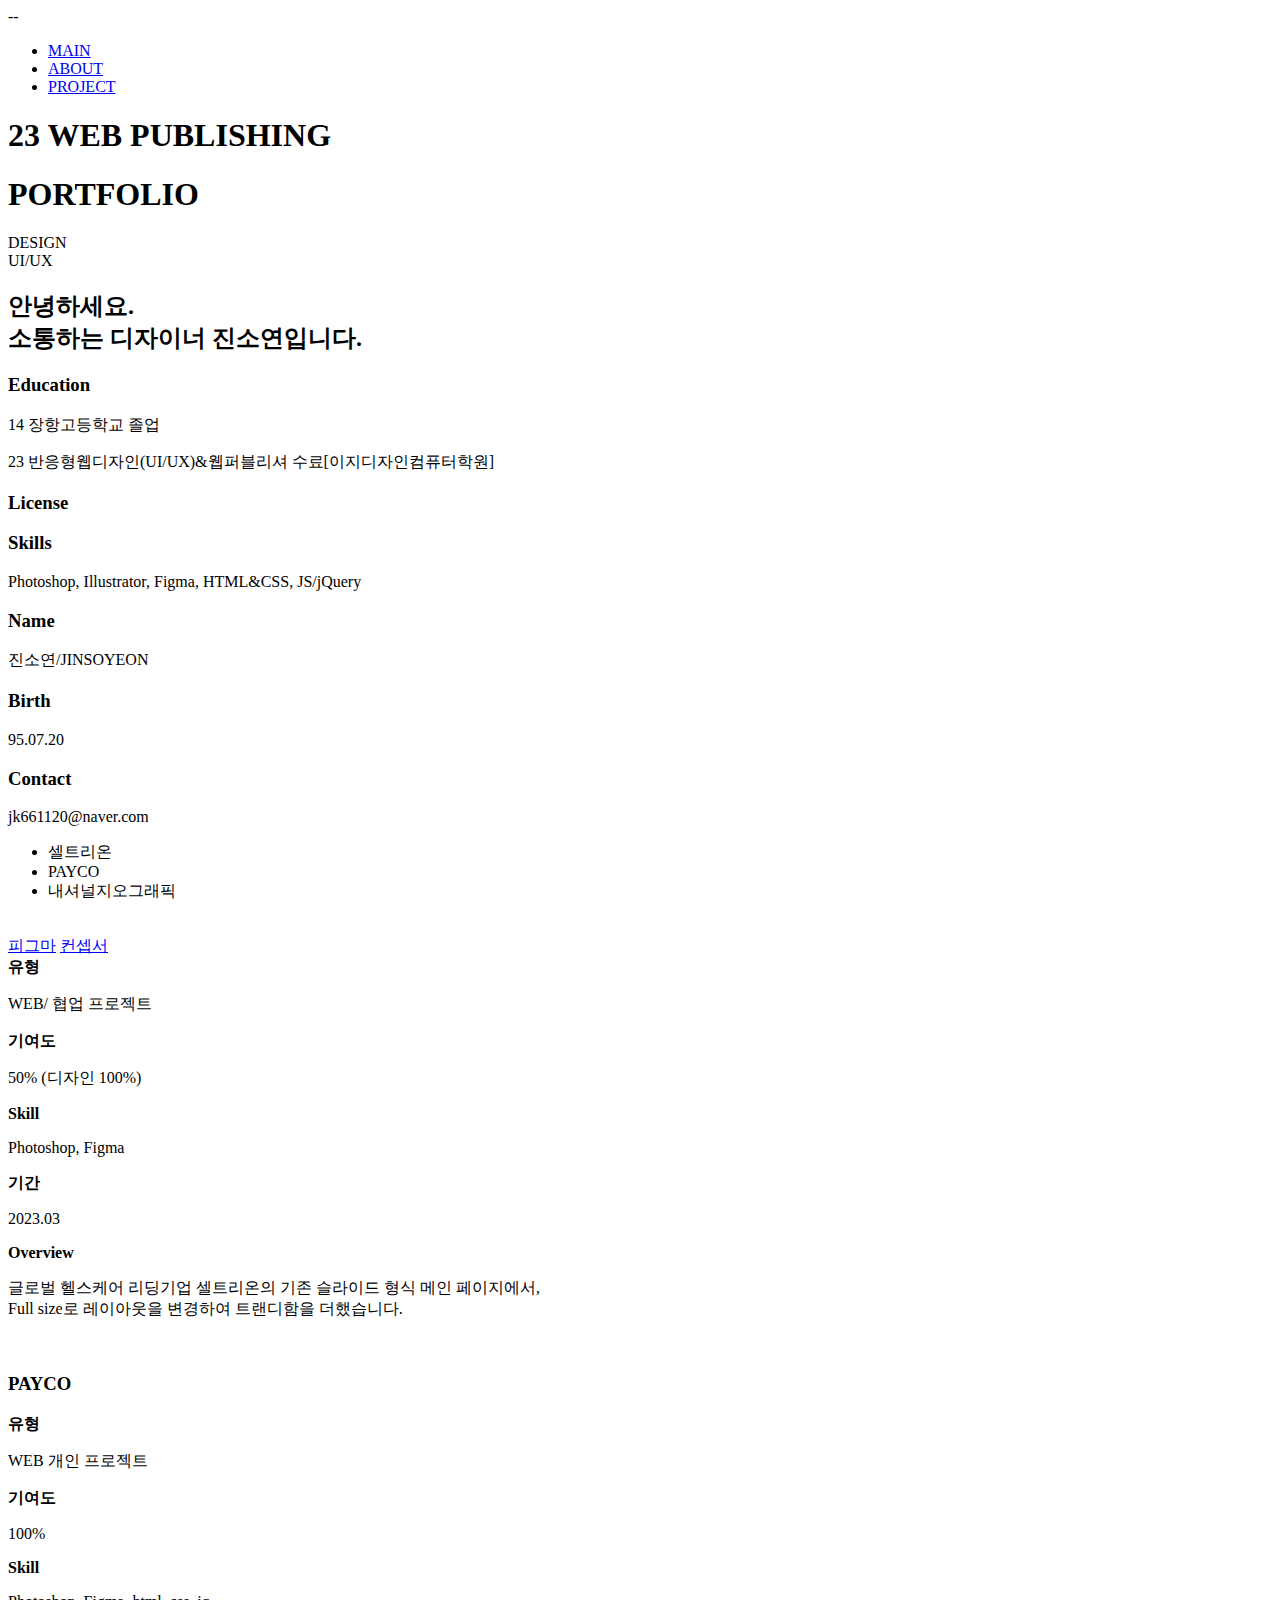
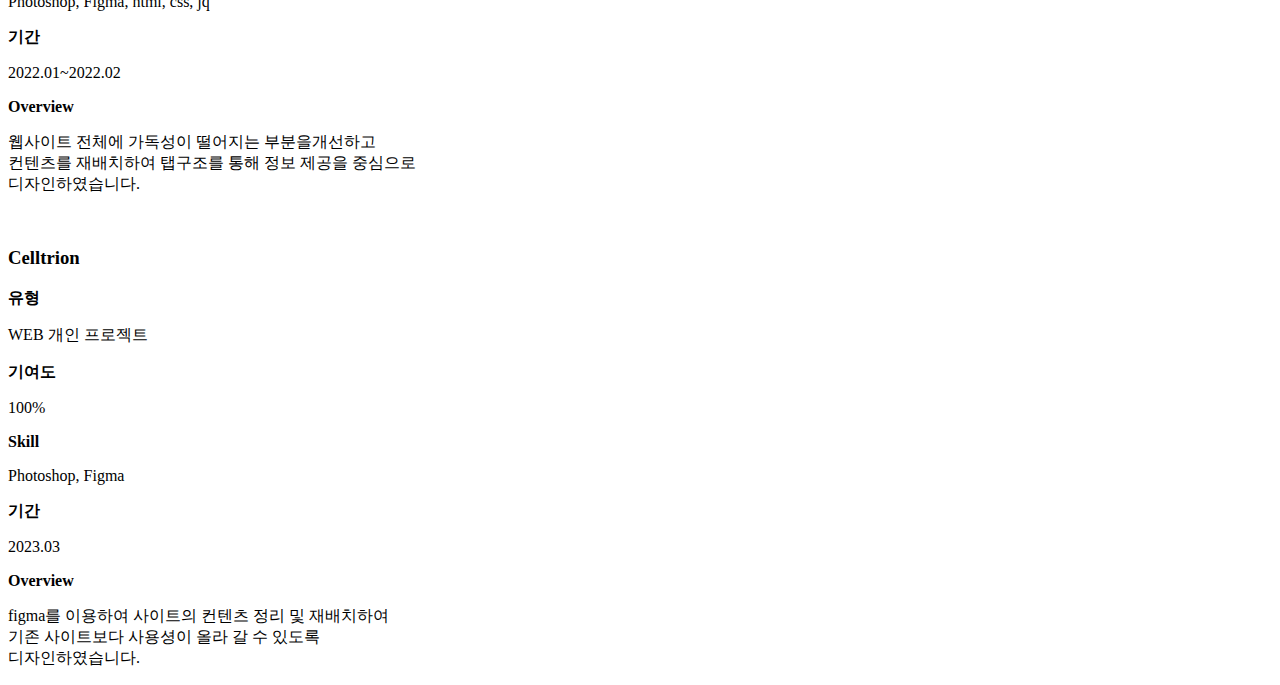
==== commit 922f1e97: "업데이트" ====
--- a/index.html
+++ b/index.html
@@ -10,9 +10,14 @@
 </head>
 
 <body>
+        <!-- particles.js container -->
+        <div id="particles-js"></div> <!-- stats - count particles -->
+        <div class="count-particles"> 
+            <span class="js-count-particles">--</span> 
+        </div>
     <div class="wrap">
         <div class="menu">
-            <ul class="btn">
+            <ul class="btns">
                 <li data-alt="tab1" class="active"><a href="#">MAIN</a></li>
                 <li data-alt="tab2"><a href="#">ABOUT</a></li>
                 <li data-alt="tab3"><a href="#">PROJECT</a></li>
@@ -20,9 +25,15 @@
         </div>
         <div class="tabs">
             <div id="tab1" class="tab_con active">
-                <div class="tab1inner">
-                    <div class="mainBT">DESIGN</div>
-                    <div class="mainBT">UI/UX</div>
+                <div class="tab1_inner">
+                    <div class="container">
+                        <h1>23 WEB PUBLISHING</h1>
+                        <h1>PORTFOLIO</h1>
+                    </div>
+                    <div class="tab1inner">
+                        <div class="mainBT">DESIGN</div>
+                        <div class="mainBT">UI/UX</div>
+                    </div>
                 </div>
             </div>
             <div id="tab2" class="tab_con">
@@ -68,9 +79,15 @@
                 </div>
                 <div id="sub_tab1" class="sub_con active">
                     <div class="tab3inner">
-                        <img src="/ex/img/page1-1.png" class="page" alt="">
+                        <img src="/ex/img/page1.png" class="page" alt="">
+                        <div class="Btn">
+                            <a class="button button-color" href="#"><span class="button-name">피그마</span><i
+                                    class="button-icon fa fa-arrow-right"></i></a>
+                            <a class="button button-color" href="#"><span class="button-name">컨셉서</span><i
+                                    class="button-icon fa fa-arrow-right"></i></a>
+                        </div>
                         <div class="tab_textbox">
-                            <h3>Celltrion</h3>
+                            <!-- <h3>Celltrion</h3> -->
                             <strong>유형</strong>
                             <p>WEB/ 협업 프로젝트</p>
                             <strong>기여도</strong>
@@ -79,9 +96,10 @@
                             <p>Photoshop, Figma</p>
                             <strong>기간</strong>
                             <p>2023.03</p>
+                        </div>
+                        <div class="tab_textbox2">
                             <strong>Overview</strong>
-                            <p>글로벌 헬스케어 리딩기업 셀트리온의<br>
-                                기존 슬라이드 형식 메인 페이지에서,<br>
+                            <p>글로벌 헬스케어 리딩기업 셀트리온의 기존 슬라이드 형식 메인 페이지에서,<br>
                                 Full size로 레이아웃을 변경하여 트랜디함을 더했습니다.</p>
                         </div>
                     </div>
@@ -89,7 +107,7 @@
 
                 <div id="sub_tab2" class="sub_con">
                     <div class="tab3inner">
-                        <img src="/ex/img/page2-1.png" class="page" alt="">
+                        <img src="/ex/img/page3.png" class="page" alt="">
                         <div class="tab_textbox">
                             <h3>PAYCO</h3>
                             <strong>유형</strong>
@@ -102,14 +120,14 @@
                             <p>2022.01~2022.02</p>
                             <strong>Overview</strong>
                             <p>웹사이트 전체에 가독성이 떨어지는 부분을개선하고<br>
-                                컨텐츠를 재배치하여 정보 제공을 중심으로<br>
+                                컨텐츠를 재배치하여 탭구조를 통해 정보 제공을 중심으로<br>
                                 디자인하였습니다.</p>
                         </div>
                     </div>
                 </div>
                 <div id="sub_tab3" class="sub_con">
                     <div class="tab3inner">
-                        <img src="/ex/img/page3-1.png" class="page" alt="">
+                        <img src="/ex/img/page2.png" class="page" alt="">
                         <div class="tab_textbox">
                             <h3>Celltrion</h3>
                             <strong>유형</strong>
@@ -139,11 +157,9 @@
 
 
 
-
-
-
-
-
+    <!-- particles.js lib - https://github.com/VincentGarreau/particles.js -->
+    <script src="http://cdn.jsdelivr.net/particles.js/2.0.0/particles.min.js"></script> <!-- stats.js lib -->
+    <script src="http://threejs.org/examples/js/libs/stats.min.js"></script>
     <script src="/ex/js/jQuery-3.6.0.js"></script>
     <script src="/ex/js/index.js"></script>
 
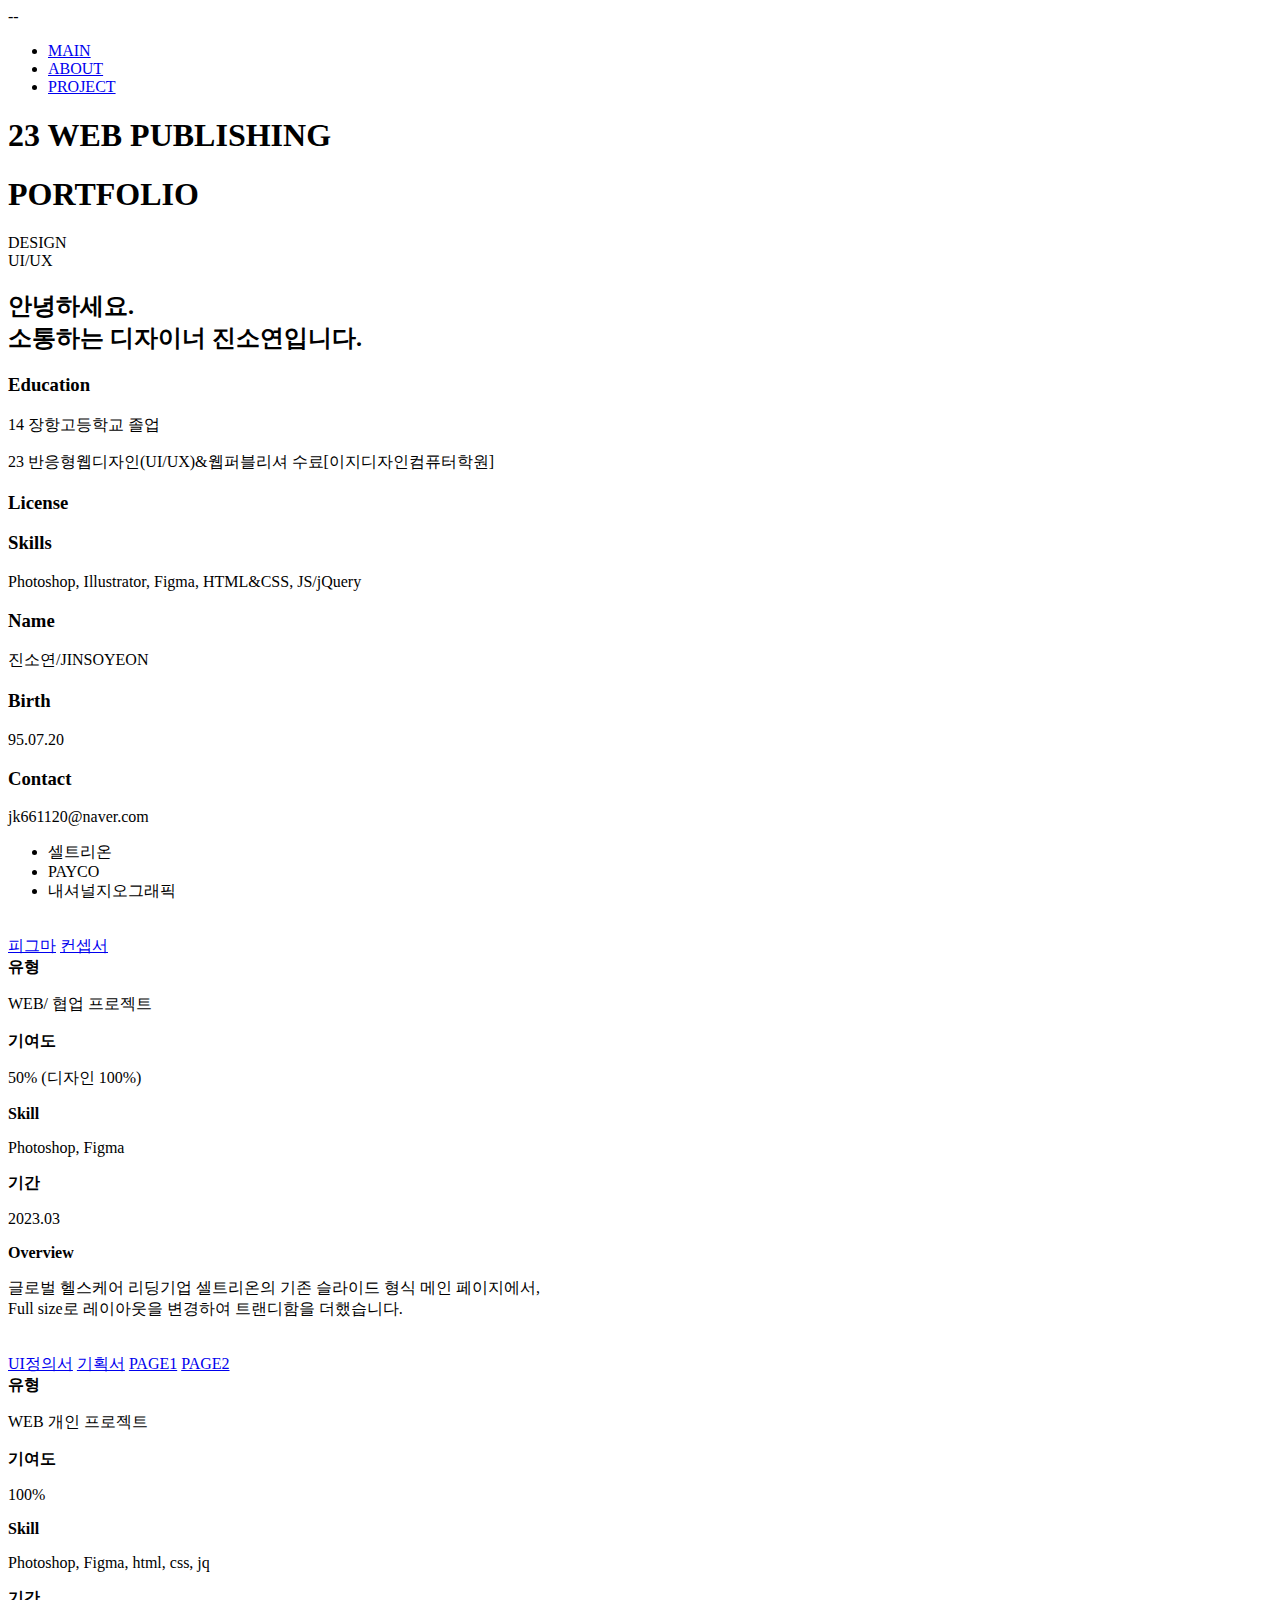
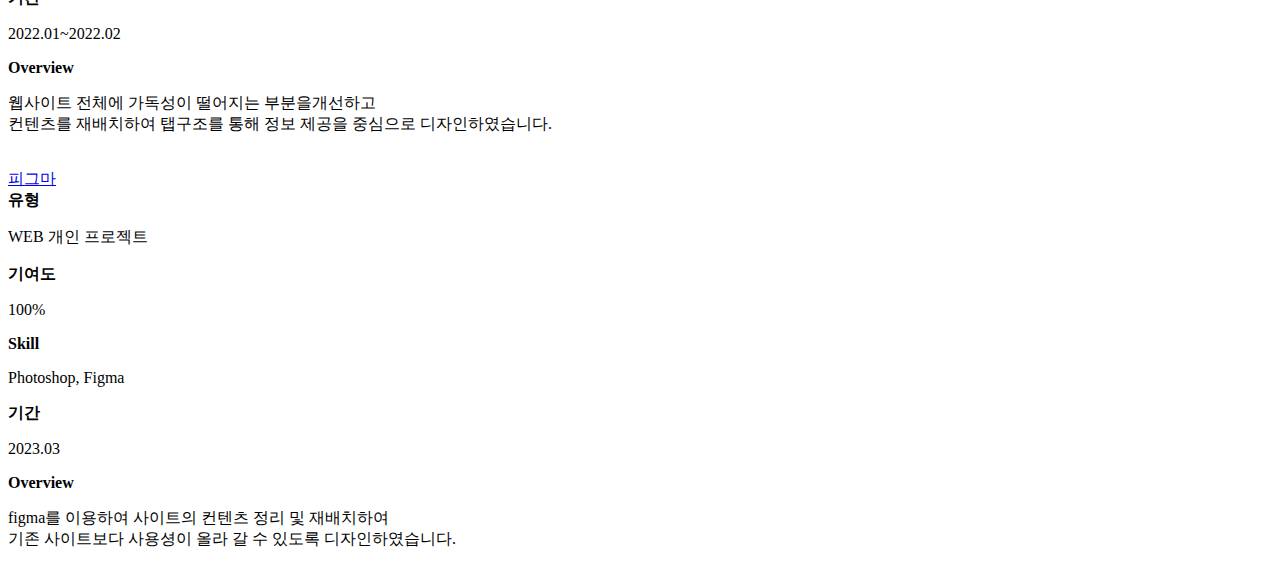
==== commit 4492768f: "수정" ====
--- a/index.html
+++ b/index.html
@@ -10,11 +10,11 @@
 </head>
 
 <body>
-        <!-- particles.js container -->
-        <div id="particles-js"></div> <!-- stats - count particles -->
-        <div class="count-particles"> 
-            <span class="js-count-particles">--</span> 
-        </div>
+    <!-- particles.js container -->
+    <div id="particles-js"></div> <!-- stats - count particles -->
+    <div class="count-particles">
+        <span class="js-count-particles">--</span>
+    </div>
     <div class="wrap">
         <div class="menu">
             <ul class="btns">
@@ -81,13 +81,13 @@
                     <div class="tab3inner">
                         <img src="/ex/img/page1.png" class="page" alt="">
                         <div class="Btn">
-                            <a class="button button-color" href="#"><span class="button-name">피그마</span><i
-                                    class="button-icon fa fa-arrow-right"></i></a>
+                            <a class="button button-color"
+                                href="https://www.figma.com/proto/ixxRvuvmlML3WltZukdaji/%EC%85%80%ED%8A%B8%EB%A6%AC%EC%98%A8?page-id=0%3A1&node-id=1-3&viewport=1255%2C1362%2C0.14&scaling=contain"><span
+                                    class="button-name">피그마</span><i class="button-icon fa fa-arrow-right"></i></a>
                             <a class="button button-color" href="#"><span class="button-name">컨셉서</span><i
                                     class="button-icon fa fa-arrow-right"></i></a>
                         </div>
                         <div class="tab_textbox">
-                            <!-- <h3>Celltrion</h3> -->
                             <strong>유형</strong>
                             <p>WEB/ 협업 프로젝트</p>
                             <strong>기여도</strong>
@@ -108,8 +108,22 @@
                 <div id="sub_tab2" class="sub_con">
                     <div class="tab3inner">
                         <img src="/ex/img/page3.png" class="page" alt="">
+                        <div class="Btn">
+                            <a class="button button-color" href="https://j-soyeon.github.io/ex/UI정의서.pptx"
+                                target=”_blank”><span class="button-name">UI정의서</span><i
+                                    class="button-icon fa fa-arrow-right"></i></a>
+                            <a class="button button-color" href="https://j-soyeon.github.io/ex/payco.pdf"
+                                target=”_blank”><span class="button-name">기획서</span><i
+                                    class="button-icon fa fa-arrow-right"></i></a>
+                            <a class="button button-color" href="https://j-soyeon.github.io/ex/payco"
+                                target=”_blank”><span class="button-name">PAGE1</span><i
+                                    class="button-icon fa fa-arrow-right"></i></a>
+                            <a class="button button-color" href="https://j-soyeon.github.io/ex/sbpayco"
+                                target=”_blank”><span class="button-name">PAGE2</span><i
+                                    class="button-icon fa fa-arrow-right"></i></a>
+                        </div>
+
                         <div class="tab_textbox">
-                            <h3>PAYCO</h3>
                             <strong>유형</strong>
                             <p>WEB 개인 프로젝트</p>
                             <strong>기여도</strong>
@@ -118,18 +132,27 @@
                             <p>Photoshop, Figma, html, css, jq</p>
                             <strong>기간</strong>
                             <p>2022.01~2022.02</p>
+                        </div>
+
+                        <div class="tab_textbox2">
                             <strong>Overview</strong>
                             <p>웹사이트 전체에 가독성이 떨어지는 부분을개선하고<br>
-                                컨텐츠를 재배치하여 탭구조를 통해 정보 제공을 중심으로<br>
-                                디자인하였습니다.</p>
+                                컨텐츠를 재배치하여 탭구조를 통해 정보 제공을 중심으로 디자인하였습니다.</p>
                         </div>
+
                     </div>
                 </div>
                 <div id="sub_tab3" class="sub_con">
                     <div class="tab3inner">
                         <img src="/ex/img/page2.png" class="page" alt="">
+                        <div class="Btn">
+                            <a class="button button-color"
+                                href="https://www.figma.com/proto/RidKdAB1hxzwABbEE7XZVP/%EB%82%B4%EC%85%94%EB%84%90%EC%A7%80%EC%98%A4%EA%B7%B8%EB%9E%98%ED%94%BD?page-id=0%3A1&node-id=55-757&viewport=-57%2C1680%2C0.08&scaling=contain"
+                                target=”_blank”><span class="button-name">피그마</span><i
+                                    class="button-icon fa fa-arrow-right"></i></a>
+                        </div>
+
                         <div class="tab_textbox">
-                            <h3>Celltrion</h3>
                             <strong>유형</strong>
                             <p>WEB 개인 프로젝트</p>
                             <strong>기여도</strong>
@@ -138,12 +161,15 @@
                             <p>Photoshop, Figma</p>
                             <strong>기간</strong>
                             <p>2023.03</p>
+                        </div>
+
+                        <div class="tab_textbox2">
                             <strong>Overview</strong>
                             <p>figma를 이용하여 사이트의 컨텐츠 정리 및 재배치하여<br>
-                                기존 사이트보다 사용셩이 올라 갈 수 있도록<br>
-                                디자인하였습니다.
+                                기존 사이트보다 사용셩이 올라 갈 수 있도록 디자인하였습니다.
                             </p>
                         </div>
+
                     </div>
                 </div>
             </div>
@@ -158,8 +184,8 @@
 
 
     <!-- particles.js lib - https://github.com/VincentGarreau/particles.js -->
-    <script src="http://cdn.jsdelivr.net/particles.js/2.0.0/particles.min.js"></script> <!-- stats.js lib -->
-    <script src="http://threejs.org/examples/js/libs/stats.min.js"></script>
+    <script src="https://cdn.jsdelivr.net/particles.js/2.0.0/particles.min.js"></script> <!-- stats.js lib -->
+    <script src="https://threejs.org/examples/js/libs/stats.min.js"></script>
     <script src="/ex/js/jQuery-3.6.0.js"></script>
     <script src="/ex/js/index.js"></script>
 
